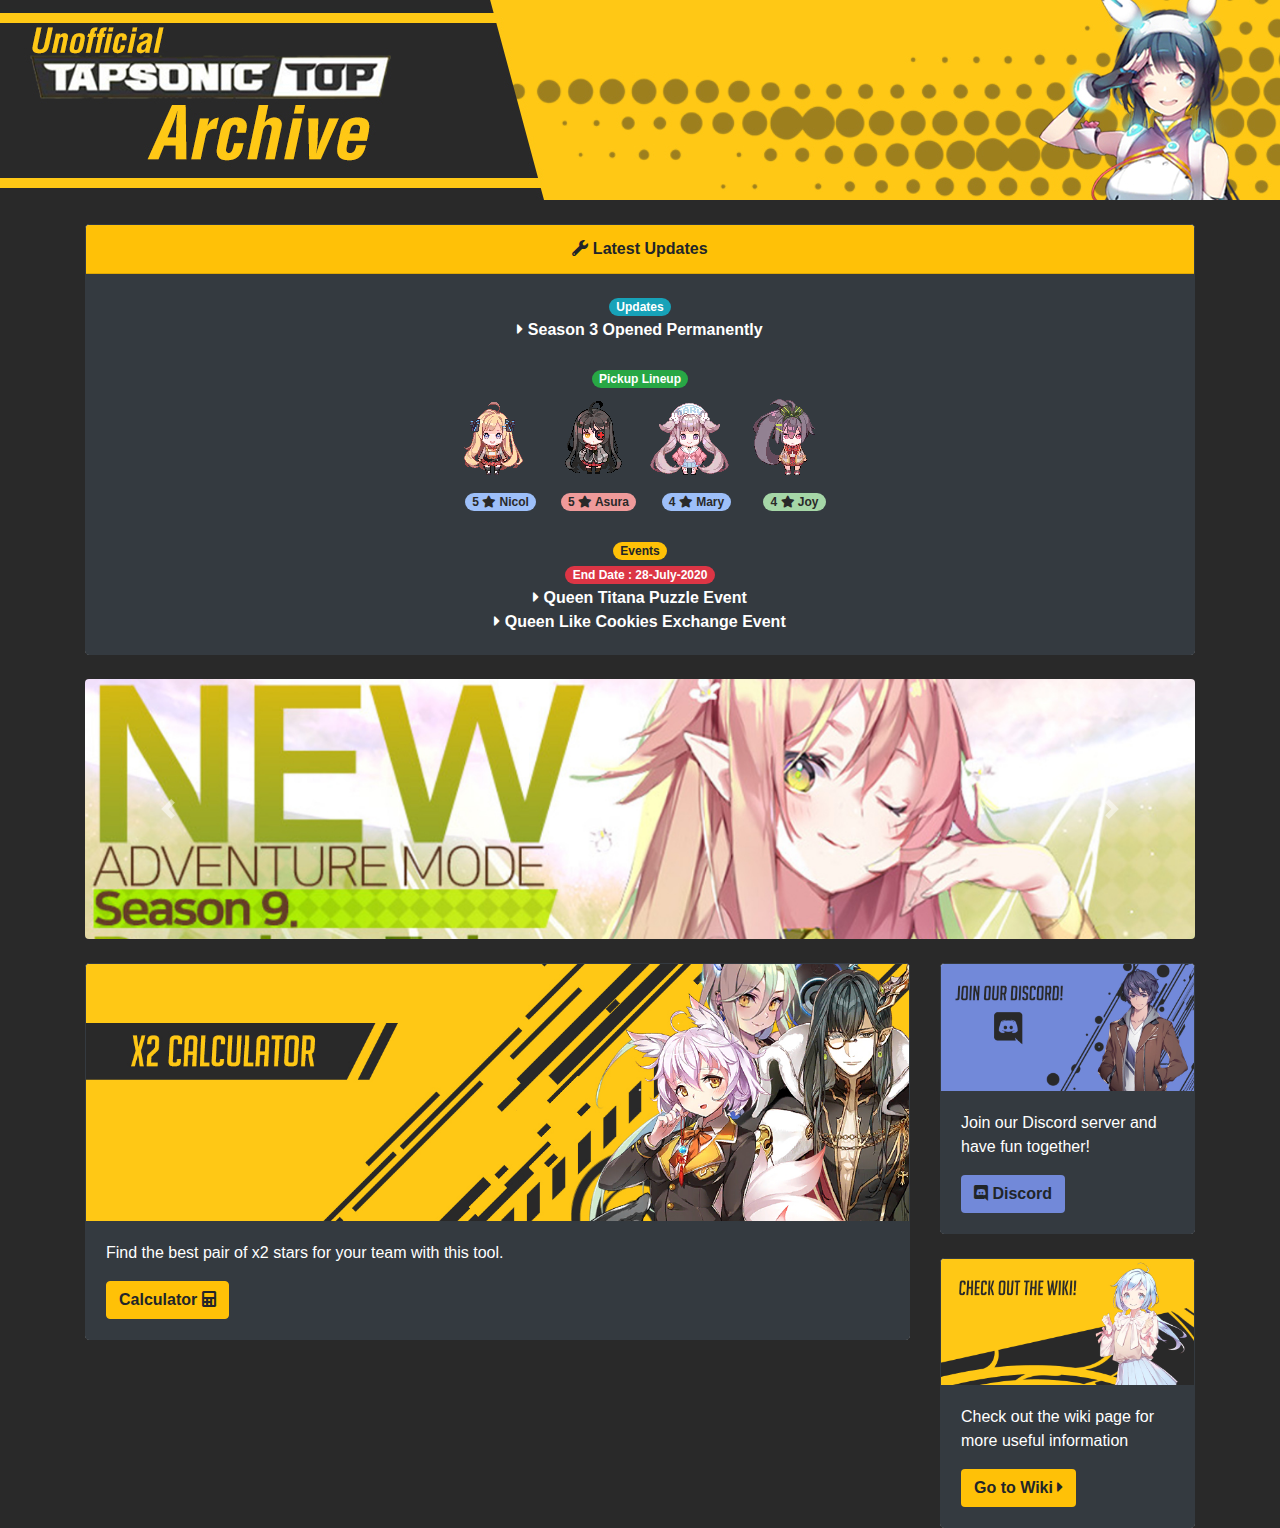
==== index.html @ 45c09dca "minor update and improvements" ====
<!DOCTYPE html>
<html lang="en">
<head>
    <link href="css/bootstrap.min.css" rel="stylesheet">
	<link href="css/all.css" rel="stylesheet">
    <link href="css/style.css" rel="stylesheet">
    <title>TapTop Archive</title>
</head>
<body>
    
    <img src="asset/mainbgv2.jpg" alt="mainimg" width="100%" height="100%"><br><br>


    <div class = "container">
        <div class="row">
            <div class= "col-md-12">

                <!-- maintenance card, use this if the game is under maintenance -->

                <!-- <div class="card border-dark">
                    <div class="card-header bg-danger text-center font-weight-bold text-white">
                        <img src="asset/pixel/lena_sleep.png" width="48" height="48">Game under maintenance, please wait until finished to access the game.
                    </div>
                </div><br><br> -->

                <!-- end of maintenance card -->

                <!-- Updates card -->

                <div class="card border-dark">
                    <div class="card-header bg-warning text-center font-weight-bold">
                        <i class="fas fa-wrench"></i> Latest Updates
                    </div>
                    <div class="card-body bg-dark text-white text-center">
                        <span class="badge badge-info badge-pill">Updates</span><br>
                        <i class="fas fa-caret-right"></i><span class="font-weight-bold"> Season 3 Opened Permanently</span><br><br>

                        <span class="badge badge-success badge-pill">Pickup Lineup</span><br>
                        <!-- <i class="fas fa-caret-right"></i> New Pickup Cast : Nicol, Asura, Mary, Joy</li> <br> -->
                        
                            <table id ="centering">
                                <tr>
                                    <td> <img src="asset/pixel/nicol.png" alt="..."> </td>
                                    <td> <img src="asset/pixel/asura.png" alt="..."></td>
                                    <td> <img src="asset/pixel/mary.png" alt="..."></td>
                                    <td> <img src="asset/pixel/joy.png" alt="..."></td>
                                </tr>
                                <tr>
                                    <td style="padding-left: 1em;">
                                        <span class="badge badge-pill" style="background-color:#9DBFF9;color: #292929;">5 <i class="fas fa-star"></i> Nicol</span>
                                    </td>
                                    <td style="padding-left: 1em;">
                                        <span class="badge badge-pill" style="background-color:#EF9A9A;color: #292929;">5 <i class="fas fa-star"></i> Asura</span>
                                    </td>
                                    <td style="padding-left: 1em;">
                                        <span class="badge badge-pill" style="background-color:#9DBFF9;color: #292929;">4 <i class="fas fa-star"></i> Mary</span>
                                    </td>
                                    <td style="padding-left: 1em;">
                                        <span class="badge badge-pill" style="background-color:#A5D6A7;color: #292929;">4 <i class="fas fa-star"></i> Joy</span>
                                    </td>
                                </tr>
                            </table><br>
            
                        
                        <!-- vocal color code : #9DBFF9
                        Session color code : #A5D6A7
                        dancer color code: #EF9A9A -->

                       

                        <span class="badge badge-warning badge-pill">Events</span><br>
                        <span class="badge badge-danger badge-pill">End Date : 28-July-2020</span><br>
                        <i class="fas fa-caret-right"></i><span class="font-weight-bold"> Queen Titana Puzzle Event</span> </li> <br>
                        <i class="fas fa-caret-right"></i><span class="font-weight-bold"> Queen Like Cookies Exchange Event</span> </li> <br>
                         
                    </div>
                </div>
                
                <!-- end of updates card -->

                <br>

                <!-- banner section -->

                <div id="mainbanner" class="carousel slide" data-ride="carousel">
                    <div class="carousel-inner">
                      <div class="carousel-item active">
                        <img src="asset/banner/1.jpg" class="d-block w-100 rounded" alt="banner1">
                      </div>
                      <div class="carousel-item">
                        <img src="asset/banner/2.jpg" class="d-block w-100 rounded" alt="banner2">
                      </div>
                      <div class="carousel-item">
                        <img src="asset/banner/3.jpg" class="d-block w-100 rounded" alt="banner3">
                      </div>
                    </div>
                    <a class="carousel-control-prev" href="#mainbanner" role="button" data-slide="prev">
                      <span class="carousel-control-prev-icon" aria-hidden="true"></span>
                      <span class="sr-only">Previous</span>
                    </a>
                    <a class="carousel-control-next" href="#mainbanner" role="button" data-slide="next">
                      <span class="carousel-control-next-icon" aria-hidden="true"></span>
                      <span class="sr-only">Next</span>
                    </a>
                </div>

               <!-- end of banner section -->

            </div>
        </div>

        <br>

        <div class="row">

            <div class="col-md-9">
                <div class="card border-dark">
                    <img src="asset/x2_thumb.jpg" class="card-img-top" alt="x2image">
                    <div class="card-body bg-dark text-white">
                      <p class="card-text">Find the best pair of x2 stars for your team with this tool. </p>
                      <a href="calculator.html" type="button" class="btn btn-warning"><strong>Calculator <i class="fas fa-calculator"></i></a></strong>
                    </div>
                </div>
            </div>

            <div class="col-md-3">

                <div class="card border-dark">
                    <img src="asset/discordbg.jpg" class="card-img-top" alt="discordbg">
                    <div class="card-body bg-dark text-white">
                      <p class="card-text">Join our Discord server and have fun together! </p>
                      <a href="https://discord.gg/YfRNCKs" type="button" class="btn" style="background-color:#7289d9" target="_blank"><i class="fab fa-discord"></i> <strong> Discord</strong></a>
                    </div>
                </div>
                
                <br>

                <div class="card border-dark">
                    <img src="asset/wikibg.jpg" class="card-img-top" alt="discordbg">
                    <div class="card-body bg-dark text-white">
                      <p class="card-text">Check out the wiki page for more useful information </p>
                      <a href="https://tapsonic-top.fandom.com/wiki/TAPSONIC_TOP_Wiki" type="button" class="btn bg-warning" target="_blank"> <strong>Go to Wiki </strong> <i class="fas fa-caret-right"></i></a>
                    </div>
                </div>

            </div>

            

        </div>
    </div>
    
    
    
    
    
    <script src="https://ajax.googleapis.com/ajax/libs/jquery/3.5.1/jquery.min.js"></script>
    <script src="js/bootstrap.bundle.min.js"></script>
	<script src="js/bootstrap.min.js"></script>
</body>
</html>
---- css/style.css ----
body{
    background-color: #292929;
}

#starselect{
    text-align: center;
    color:white;
    margin: auto;
}

#optionsel{
    text-align: center;
    margin-right: 1em;
    color: white;
}

#sktable{
    text-align: center;
    color: white;
}

#tablepair{
    text-align: center;
}

#centering{
    text-align: center;
    margin: auto;
}
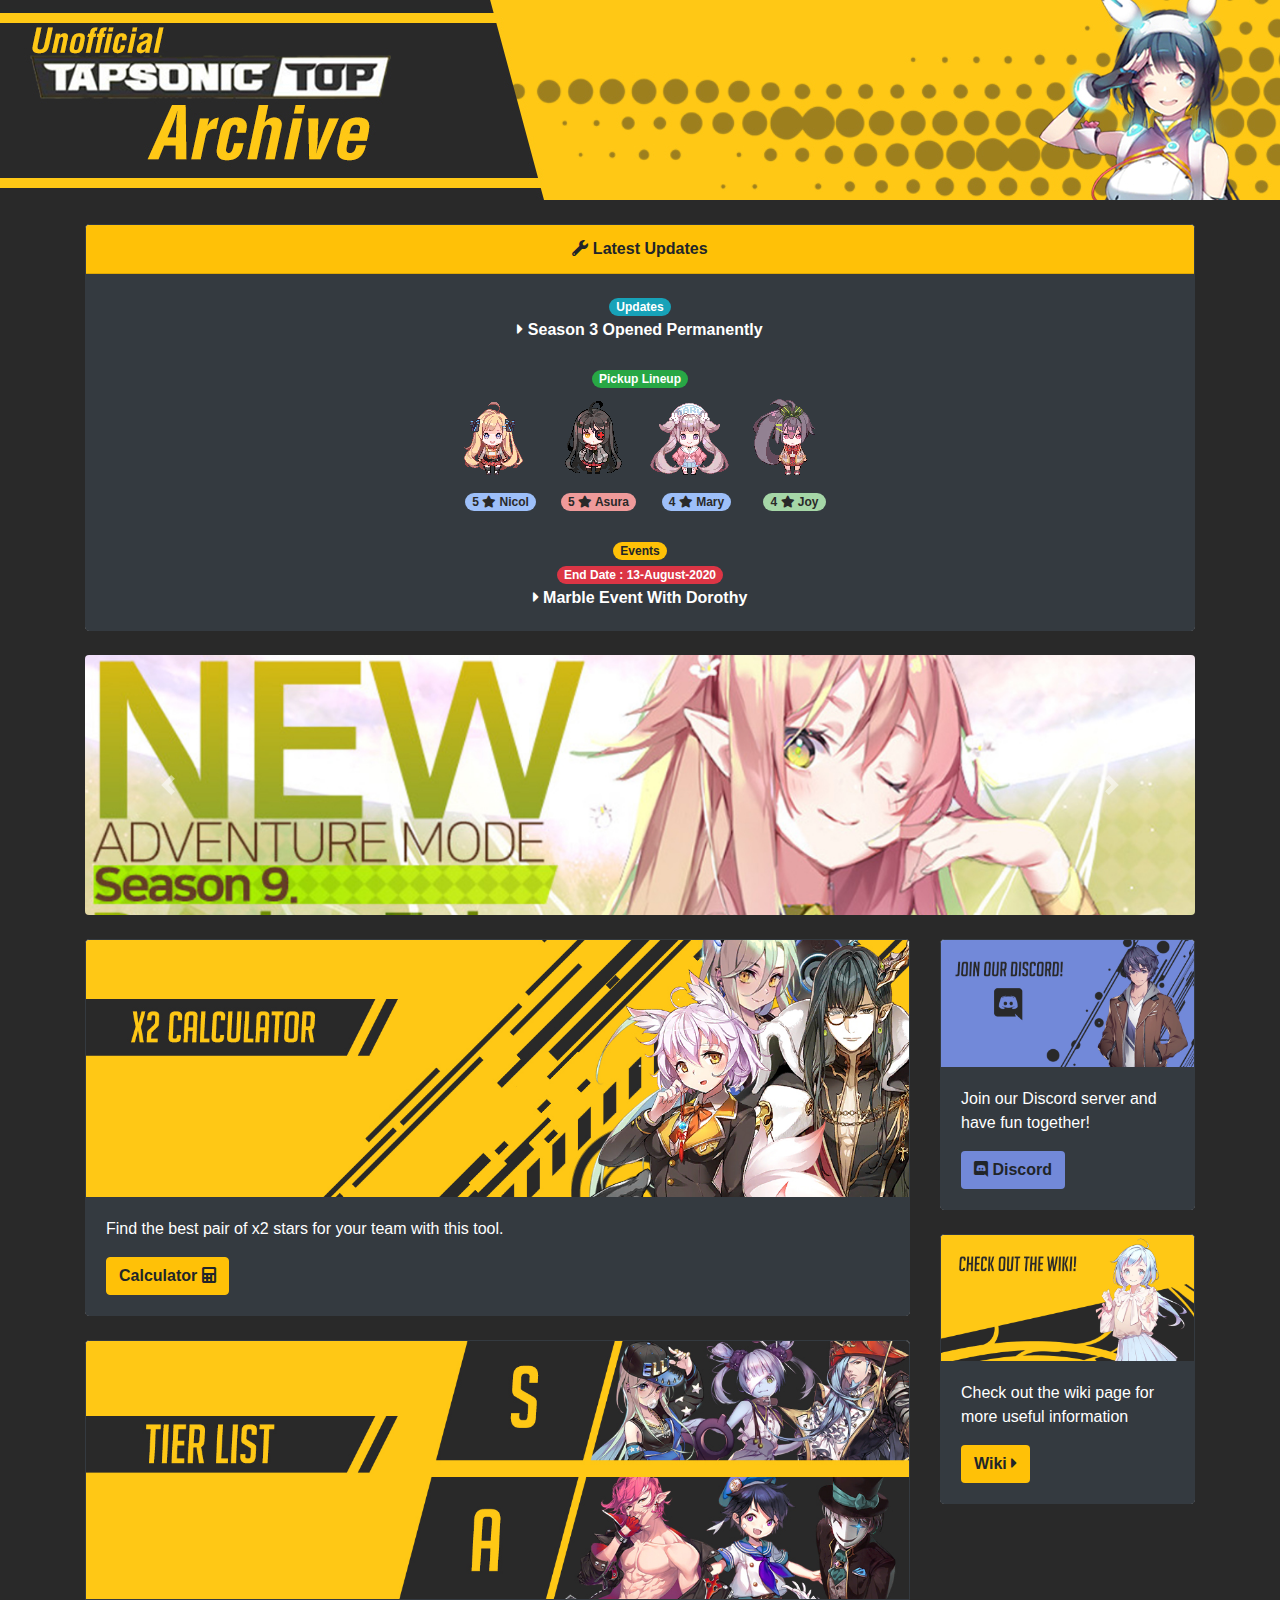
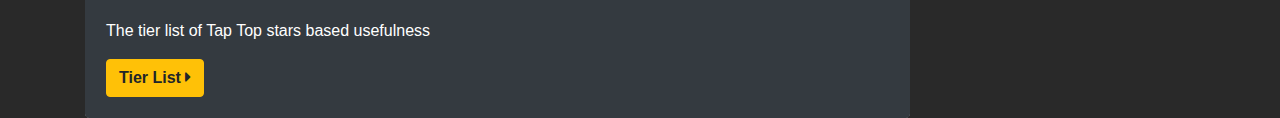
==== commit b9260daf: "add tier list page" ====
--- a/index.html
+++ b/index.html
@@ -69,9 +69,8 @@
                        
 
                         <span class="badge badge-warning badge-pill">Events</span><br>
-                        <span class="badge badge-danger badge-pill">End Date : 28-July-2020</span><br>
-                        <i class="fas fa-caret-right"></i><span class="font-weight-bold"> Queen Titana Puzzle Event</span> </li> <br>
-                        <i class="fas fa-caret-right"></i><span class="font-weight-bold"> Queen Like Cookies Exchange Event</span> </li> <br>
+                        <span class="badge badge-danger badge-pill">End Date : 13-August-2020</span><br>
+                        <i class="fas fa-caret-right"></i><span class="font-weight-bold"> Marble Event With Dorothy</span> </li> <br>
                          
                     </div>
                 </div>
@@ -121,6 +120,17 @@
                       <a href="calculator.html" type="button" class="btn btn-warning"><strong>Calculator <i class="fas fa-calculator"></i></a></strong>
                     </div>
                 </div>
+
+                <br>
+
+                <div class="card border-dark">
+                    <img src="asset/tier_thumb.jpg" class="card-img-top" alt="x2image">
+                    <div class="card-body bg-dark text-white">
+                      <p class="card-text">The tier list of Tap Top stars based usefulness </p>
+                      <a href="tier.html" type="button" class="btn btn-warning"><strong>Tier List <i class="fas fa-caret-right"></i></a></strong>
+                    </div>
+                </div>
+
             </div>
 
             <div class="col-md-3">
@@ -139,7 +149,7 @@
                     <img src="asset/wikibg.jpg" class="card-img-top" alt="discordbg">
                     <div class="card-body bg-dark text-white">
                       <p class="card-text">Check out the wiki page for more useful information </p>
-                      <a href="https://tapsonic-top.fandom.com/wiki/TAPSONIC_TOP_Wiki" type="button" class="btn bg-warning" target="_blank"> <strong>Go to Wiki </strong> <i class="fas fa-caret-right"></i></a>
+                      <a href="https://tapsonic-top.fandom.com/wiki/TAPSONIC_TOP_Wiki" type="button" class="btn bg-warning" target="_blank"> <strong>Wiki</strong> <i class="fas fa-caret-right"></i></a>
                     </div>
                 </div>
 
--- a/css/style.css
+++ b/css/style.css
@@ -27,3 +27,9 @@
     text-align: center;
     margin: auto;
 }
+
+#tierlist{
+    text-align: center;
+    color:white;
+    margin: auto;
+}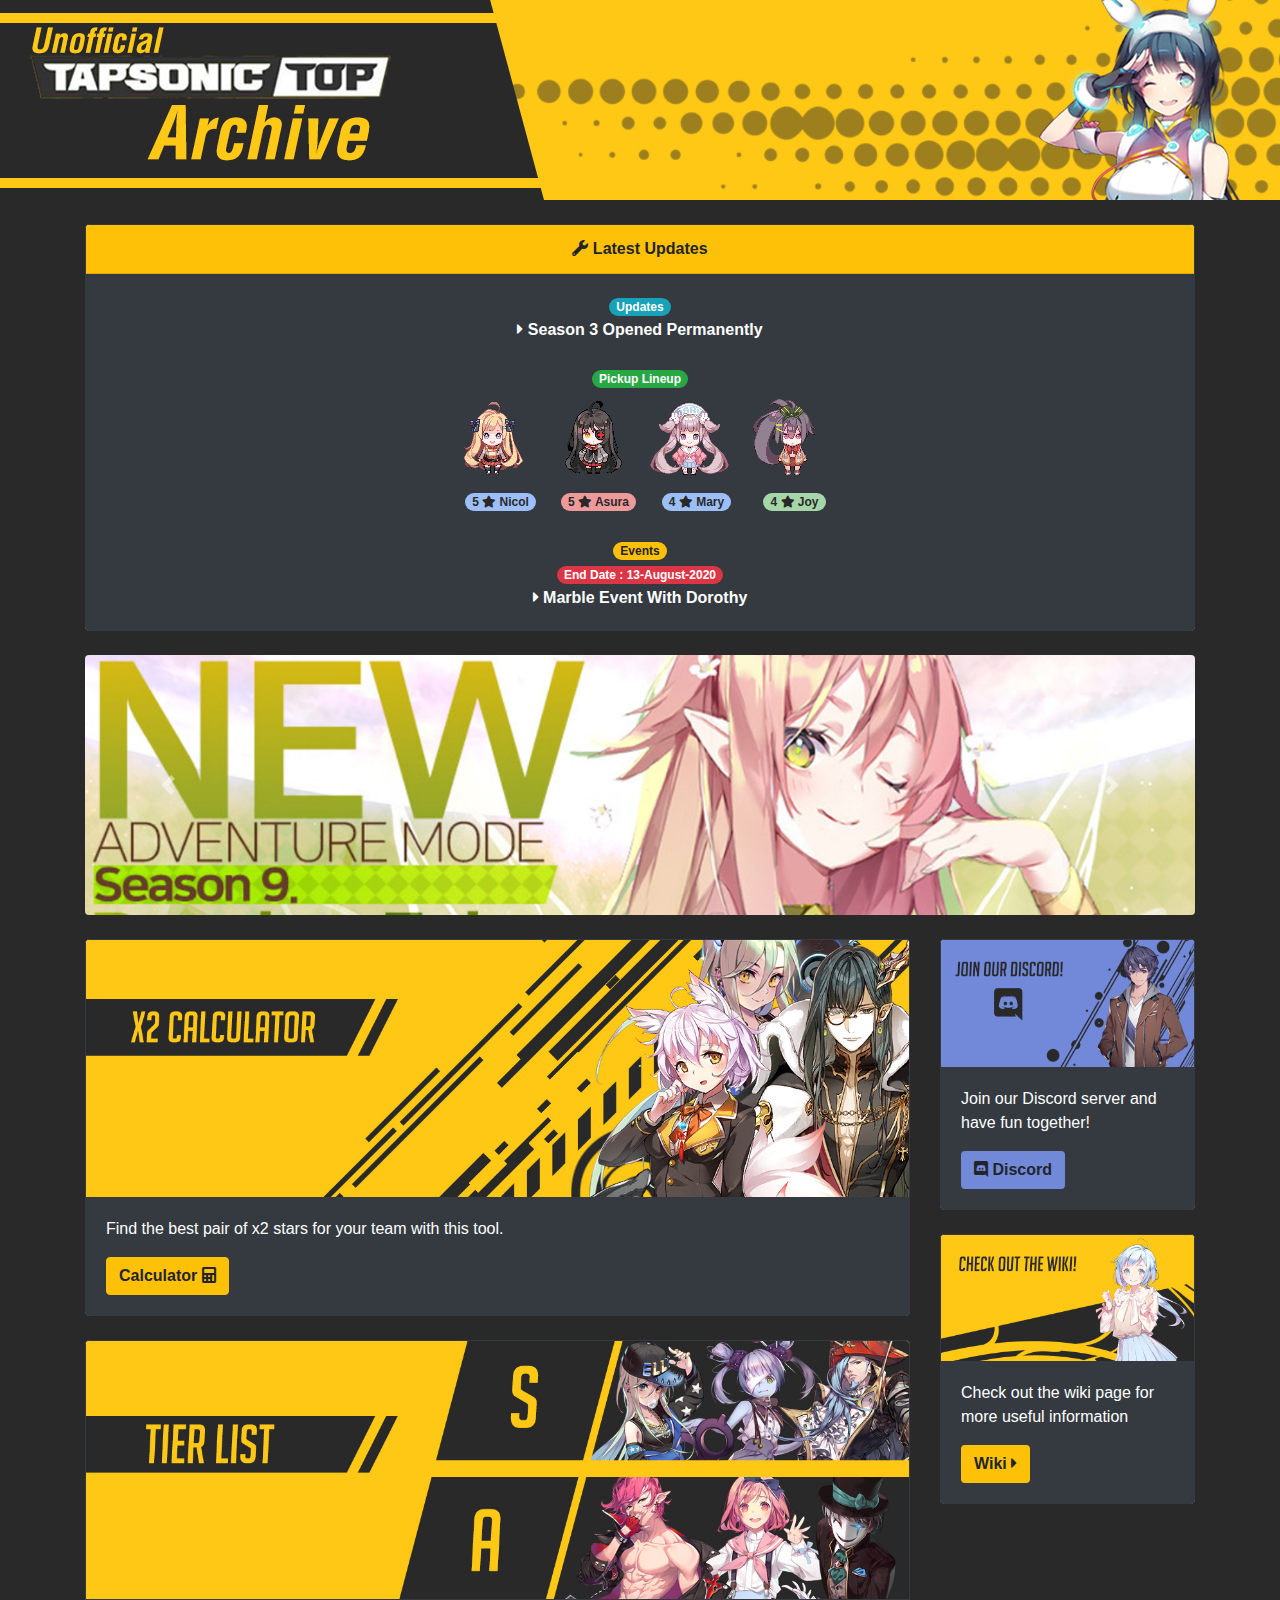
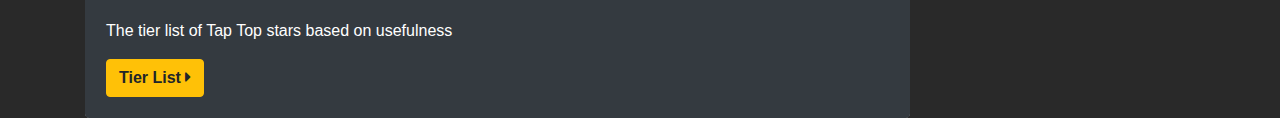
==== commit f839aaa4: "rebalance tier list, change style" ====
--- a/index.html
+++ b/index.html
@@ -126,7 +126,7 @@
                 <div class="card border-dark">
                     <img src="asset/tier_thumb.jpg" class="card-img-top" alt="x2image">
                     <div class="card-body bg-dark text-white">
-                      <p class="card-text">The tier list of Tap Top stars based usefulness </p>
+                      <p class="card-text">The tier list of Tap Top stars based on usefulness </p>
                       <a href="tier.html" type="button" class="btn btn-warning"><strong>Tier List <i class="fas fa-caret-right"></i></a></strong>
                     </div>
                 </div>
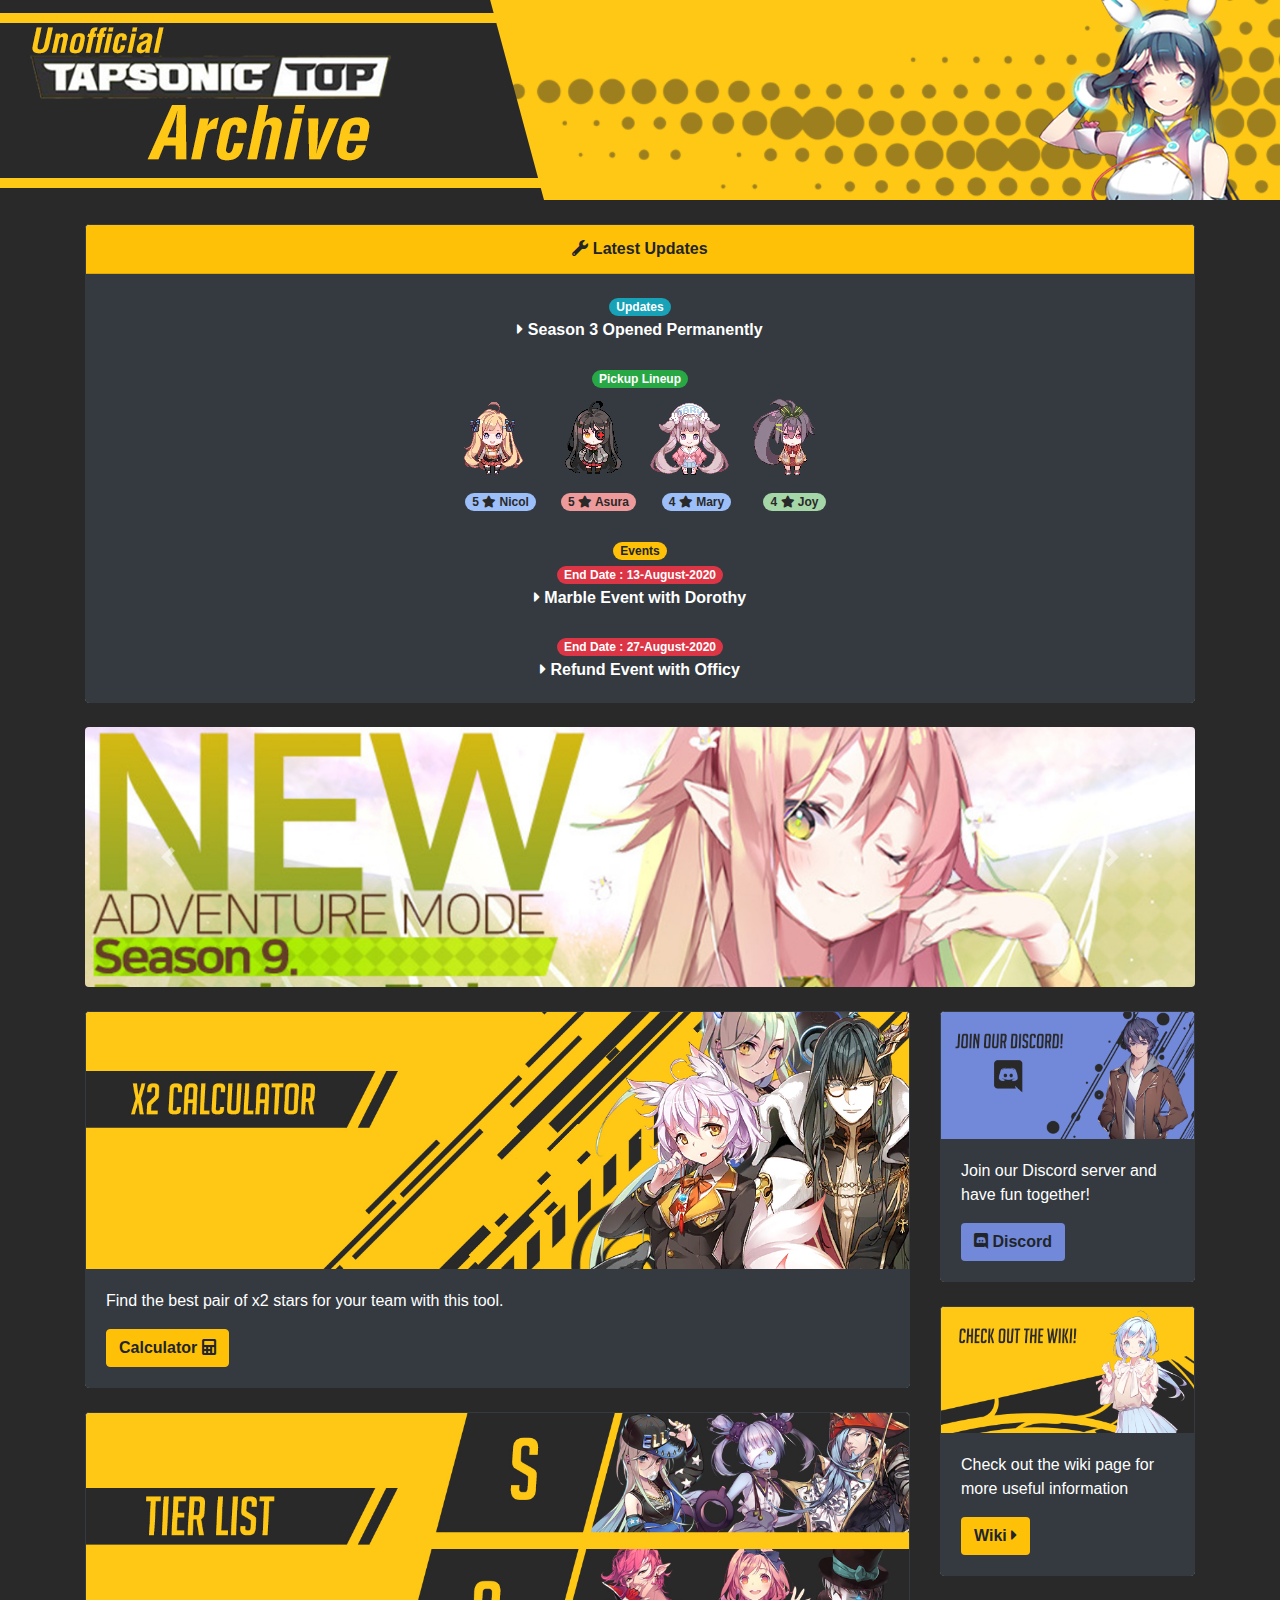
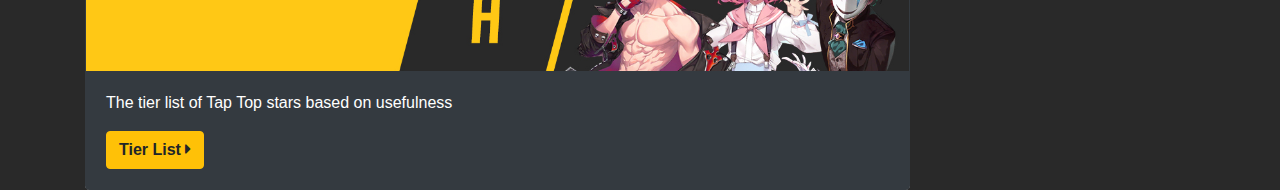
==== commit 0c93f5d4: "update events" ====
--- a/index.html
+++ b/index.html
@@ -70,8 +70,9 @@
 
                         <span class="badge badge-warning badge-pill">Events</span><br>
                         <span class="badge badge-danger badge-pill">End Date : 13-August-2020</span><br>
-                        <i class="fas fa-caret-right"></i><span class="font-weight-bold"> Marble Event With Dorothy</span> </li> <br>
-                         
+                        <i class="fas fa-caret-right"></i><span class="font-weight-bold"> Marble Event with Dorothy</span> </li> <br><br>
+                        <span class="badge badge-danger badge-pill">End Date : 27-August-2020</span><br>
+                        <i class="fas fa-caret-right"></i><span class="font-weight-bold"> Refund Event with Officy</span> </li> <br>
                     </div>
                 </div>
                 
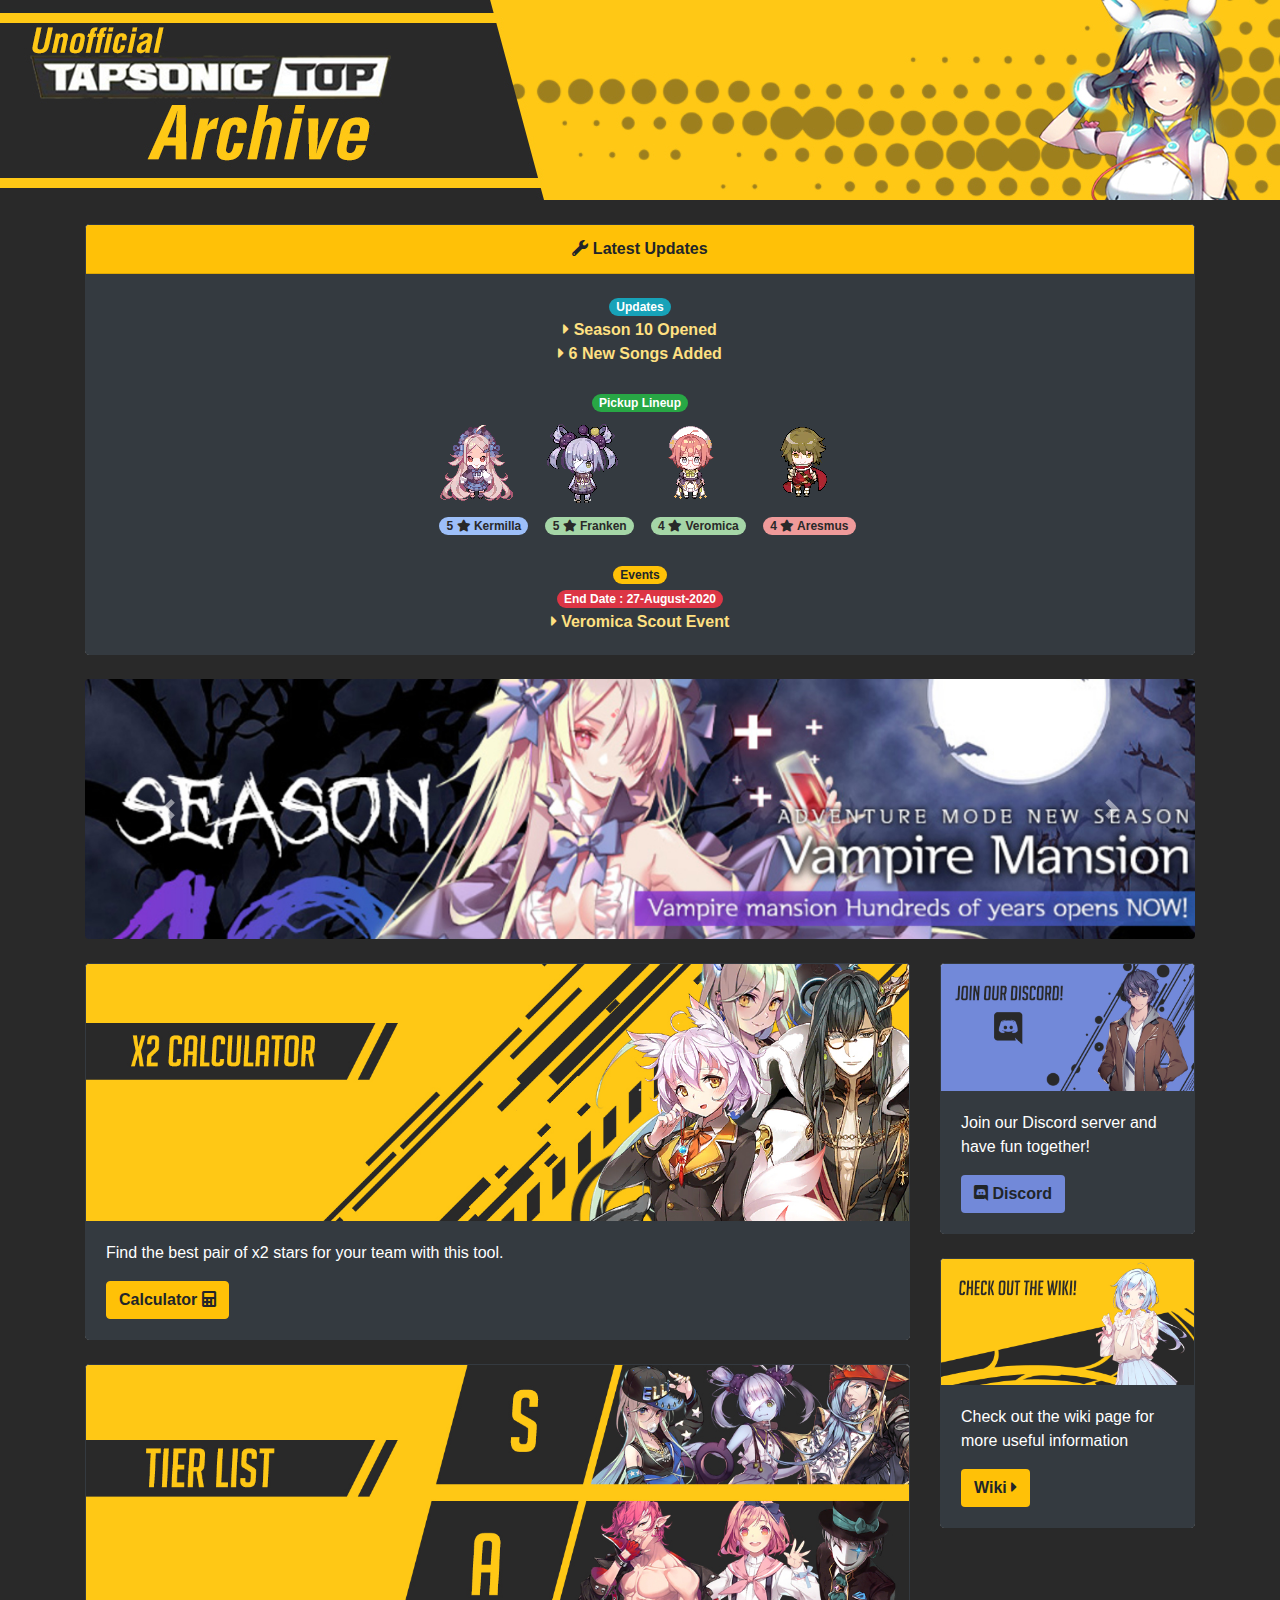
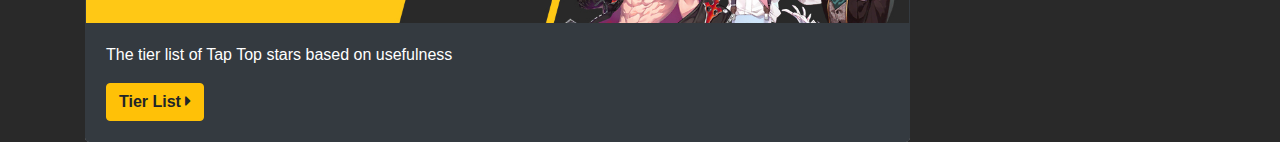
==== commit 21124651: "major update on calculator" ====
--- a/index.html
+++ b/index.html
@@ -4,6 +4,7 @@
     <link href="css/bootstrap.min.css" rel="stylesheet">
 	<link href="css/all.css" rel="stylesheet">
     <link href="css/style.css" rel="stylesheet">
+    <link rel="stylesheet" href="https://cdnjs.cloudflare.com/ajax/libs/animate.css/4.0.0/animate.min.css">
     <title>TapTop Archive</title>
 </head>
 <body>
@@ -33,30 +34,31 @@
                     </div>
                     <div class="card-body bg-dark text-white text-center">
                         <span class="badge badge-info badge-pill">Updates</span><br>
-                        <i class="fas fa-caret-right"></i><span class="font-weight-bold"> Season 3 Opened Permanently</span><br><br>
+                        <i class="fas fa-caret-right" style="color: #FFE082;"></i><span class="font-weight-bold"><a href="#" data-toggle="modal" data-target="#updateModal" style="color: #FFE082;"> Season 10 Opened</span></a><br>
+                        <i class="fas fa-caret-right" style="color: #FFE082;"></i><span class="font-weight-bold"><a href="#" data-toggle="modal" data-target="#updateModal2" style="color: #FFE082;"> 6 New Songs Added</span></a><br><br>
 
                         <span class="badge badge-success badge-pill">Pickup Lineup</span><br>
                         <!-- <i class="fas fa-caret-right"></i> New Pickup Cast : Nicol, Asura, Mary, Joy</li> <br> -->
                         
                             <table id ="centering">
                                 <tr>
-                                    <td> <img src="asset/pixel/nicol.png" alt="..."> </td>
-                                    <td> <img src="asset/pixel/asura.png" alt="..."></td>
-                                    <td> <img src="asset/pixel/mary.png" alt="..."></td>
-                                    <td> <img src="asset/pixel/joy.png" alt="..."></td>
+                                    <td> <img src="asset/pixel/kermilla.png" alt="..."> </td>
+                                    <td> <img src="asset/pixel/franken.png" alt="..."></td>
+                                    <td> <img src="asset/pixel/veromica.png" alt="..."></td>
+                                    <td> <img src="asset/pixel/aresmus.png" alt="..."></td>
                                 </tr>
                                 <tr>
                                     <td style="padding-left: 1em;">
-                                        <span class="badge badge-pill" style="background-color:#9DBFF9;color: #292929;">5 <i class="fas fa-star"></i> Nicol</span>
-                                    </td>
-                                    <td style="padding-left: 1em;">
-                                        <span class="badge badge-pill" style="background-color:#EF9A9A;color: #292929;">5 <i class="fas fa-star"></i> Asura</span>
-                                    </td>
-                                    <td style="padding-left: 1em;">
-                                        <span class="badge badge-pill" style="background-color:#9DBFF9;color: #292929;">4 <i class="fas fa-star"></i> Mary</span>
-                                    </td>
-                                    <td style="padding-left: 1em;">
-                                        <span class="badge badge-pill" style="background-color:#A5D6A7;color: #292929;">4 <i class="fas fa-star"></i> Joy</span>
+                                        <span class="badge badge-pill" style="background-color:#9DBFF9;color: #292929;">5 <i class="fas fa-star"></i> Kermilla</span>
+                                    </td>
+                                    <td style="padding-left: 1em;">
+                                        <span class="badge badge-pill" style="background-color:#A5D6A7;color: #292929;">5 <i class="fas fa-star"></i> Franken</span>
+                                    </td>
+                                    <td style="padding-left: 1em;">
+                                        <span class="badge badge-pill" style="background-color:#A5D6A7;color: #292929;">4 <i class="fas fa-star"></i> Veromica</span>
+                                    </td>
+                                    <td style="padding-left: 1em;">
+                                        <span class="badge badge-pill" style="background-color:#EF9A9A;color: #292929;">4 <i class="fas fa-star"></i> Aresmus</span>
                                     </td>
                                 </tr>
                             </table><br>
@@ -69,10 +71,8 @@
                        
 
                         <span class="badge badge-warning badge-pill">Events</span><br>
-                        <span class="badge badge-danger badge-pill">End Date : 13-August-2020</span><br>
-                        <i class="fas fa-caret-right"></i><span class="font-weight-bold"> Marble Event with Dorothy</span> </li> <br><br>
                         <span class="badge badge-danger badge-pill">End Date : 27-August-2020</span><br>
-                        <i class="fas fa-caret-right"></i><span class="font-weight-bold"> Refund Event with Officy</span> </li> <br>
+                        <i class="fas fa-caret-right" style="color: #FFE082;"></i><span class="font-weight-bold"><a href="#" data-toggle="modal" data-target="#eventModal" style="color: #FFE082;"> Veromica Scout Event </span></a>  <br>
                     </div>
                 </div>
                 
@@ -92,6 +92,9 @@
                       </div>
                       <div class="carousel-item">
                         <img src="asset/banner/3.jpg" class="d-block w-100 rounded" alt="banner3">
+                      </div>
+                      <div class="carousel-item">
+                        <img src="asset/banner/4.jpg" class="d-block w-100 rounded" alt="banner3">
                       </div>
                     </div>
                     <a class="carousel-control-prev" href="#mainbanner" role="button" data-slide="prev">
@@ -156,7 +159,130 @@
 
             </div>
 
-            
+  
+        <!-- Event Modal -->
+        <div class="modal fade" id="eventModal" tabindex="-1" aria-labelledby="exampleModalLabel" aria-hidden="true">
+            <div class="modal-dialog">
+                <div class="modal-content text-white" style="background-color:#292929;">
+                    <div class="modal-body">
+
+                        <div id ="centering">
+                            <h5><strong>Refund Event with Officy</strong></h5>
+                            <span class="badge badge-danger badge-pill">End Date : 27-August-2020</span><br><br>
+                        </div>
+                        
+                        <img class="rounded" src="asset/modalimg/1.png" width="100%"> <br><br>
+                        <img class="rounded" src="asset/modalimg/3.png" width="100%"><br><br>
+                        <img class="rounded" src="asset/modalimg/2.png" width="100%">
+                    </div>
+                </div>
+            </div>
+        </div>
+         <!-- End of Event Modal -->
+
+        <!-- update Modal -->
+        <div class="modal fade" id="updateModal" tabindex="-1" aria-labelledby="exampleModalLabel" aria-hidden="true">
+            <div class="modal-dialog">
+                <div class="modal-content text-white" style="background-color:#292929;">
+                    <div class="modal-body">
+
+                        <div id ="centering">
+                            <h5><strong>Vampire's Mansion Opened</strong></h5><br>
+                        
+
+                            <img class="rounded" src="asset/modalimg/4.png" width="100%"><br><br>
+                                
+                            <div class="card border-dark">
+                                <h5 class="card-header bg-warning font-weight-bold text-dark"><i class="fas fa-star"></i> Exclusive Reward</h5>
+                                <div class="card-body bg-dark text-white">
+                                    <table id="centering">
+                                        <tr>
+                                            <td><img src="asset/modalimg/eternal.png" width="50%"></td>
+                                            <td><img src="asset/modalimg/astral.png" width="50%"></td>
+                                        </tr>
+                                        <tr>
+                                            <td><span class="badge badge-pill" style="background-color:#9DBFF9;color: #292929;">Eternal Memory</span></td>
+                                            <td><span class="badge badge-pill" style="background-color:#EF9A9A;color: #292929;">Astral Supplication</span></td>
+                                        </tr>
+                                    </table>
+                                </div>
+                            </div>
+                        </div>     
+                            
+                        
+                         
+                    </div>
+                </div>
+            </div>
+        </div>
+         <!-- End of update Modal -->
+
+        <!-- update Modal 2 -->
+        <div class="modal fade animate__animated animate__fadeInRight" id="updateModal2" tabindex="-1" aria-labelledby="exampleModalLabel" aria-hidden="true">
+            <div class="modal-dialog">
+                <div class="modal-content text-white" style="background-color:#292929;">
+                    <div class="modal-body">
+
+                        <div id ="centering">
+                            <h5><strong>New Songs</strong></h5><br>
+    
+                            <div class="card border-dark">
+                                <h5 class="card-header bg-warning font-weight-bold text-dark"><i class="fas fa-angle-double-right"></i> Standard Sonic Songs</h5>
+                                <div class="card-body bg-dark text-white">
+                                    <table id="centering">
+                                        <tr>
+                                            <td><img src="asset/modalimg/getoutrmx.png" width="50%"></td>
+                                            <td><img src="asset/modalimg/starfish.png" width="50%"></td>
+                                        </tr>
+                                        <tr>
+                                            <td><span class="badge badge-pill" style="background-color:#EF9A9A;color: #292929;">Get Out Remix</span></td>
+                                            <td><span class="badge badge-pill" style="background-color:#A5D6A7;color: #292929;">Starfish</span></td>
+                                        </tr>
+                                    </table>
+                                </div>
+                            </div>
+                            <br>
+                            <div class="card border-dark">
+                                <h5 class="card-header bg-warning font-weight-bold text-dark"><i class="fas fa-dollar-sign"></i> Paid Sonic Songs</h5>
+                                <div class="card-body bg-dark text-white">
+                                    <table id="centering">
+                                        <tr>
+                                            <td><img src="asset/modalimg/verum.png" width="50%"></td>
+                                            <td><img src="asset/modalimg/littledream.png" width="50%"></td>
+                                        </tr>
+                                        <tr>
+                                            <td><span class="badge badge-pill" style="background-color:#A5D6A7;color: #292929;">Verum - oremus</span></td>
+                                            <td><span class="badge badge-pill" style="background-color:#9DBFF9;color: #292929;">A Little Dream</span></td>
+                                        </tr>
+                                    </table>
+                                </div>
+                            </div>
+                            <br>
+                            <div class="card border-dark">
+                                <h5 class="card-header bg-warning font-weight-bold text-dark"><i class="fas fa-star"></i> Adventure Exclusive Reward</h5>
+                                <div class="card-body bg-dark text-white">
+                                    <table id="centering">
+                                        <tr>
+                                            <td><img src="asset/modalimg/astral.png" width="50%"></td>
+                                            <td><img src="asset/modalimg/eternal.png" width="50%"></td>
+                                        </tr>
+                                        <tr>
+                                            <td><span class="badge badge-pill" style="background-color:#EF9A9A;color: #292929;">Astral Supplication</span></td>
+                                            <td><span class="badge badge-pill" style="background-color:#9DBFF9;color: #292929;">Eternal Memory</span></td>
+                                        </tr>
+                                    </table>
+                                </div>
+                            </div>
+
+                        </div>     
+                            
+                        
+                         
+                    </div>
+                </div>
+            </div>
+        </div>
+         <!-- End of update Modal 2 -->
 
         </div>
     </div>
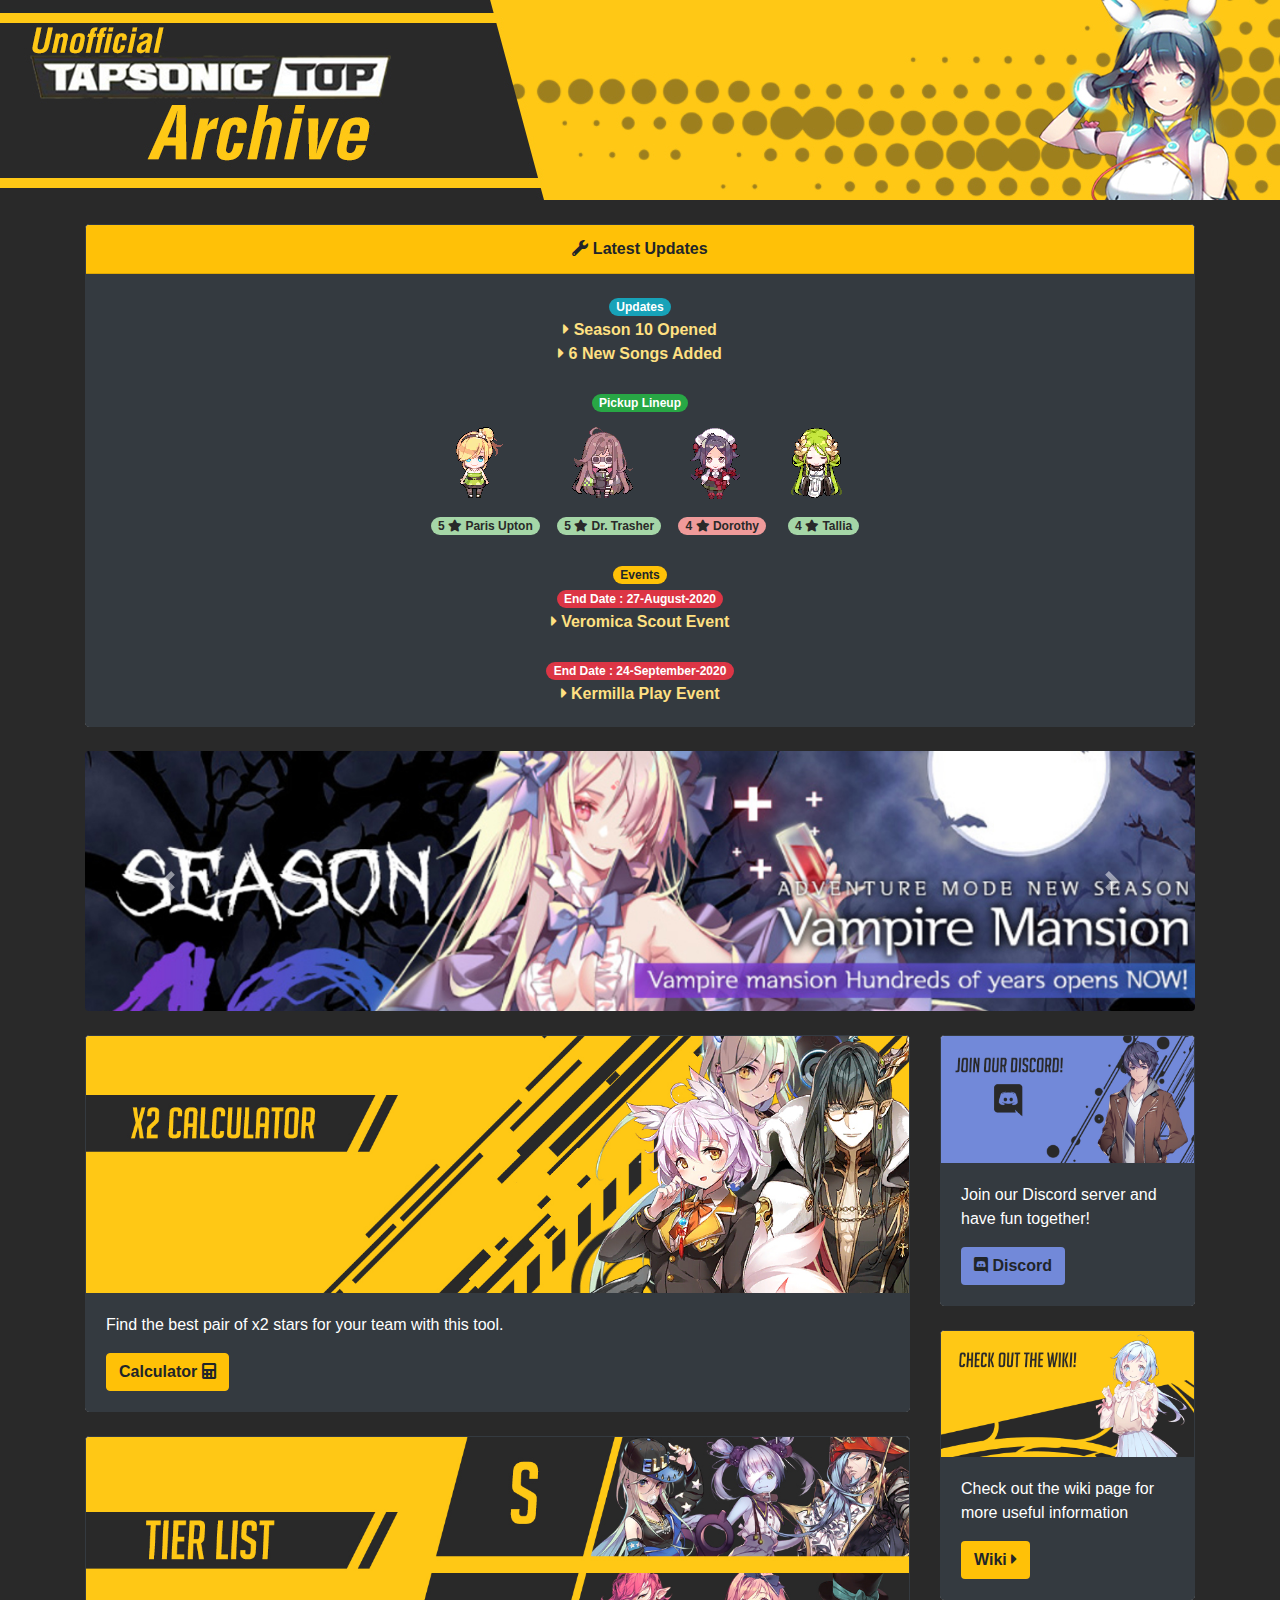
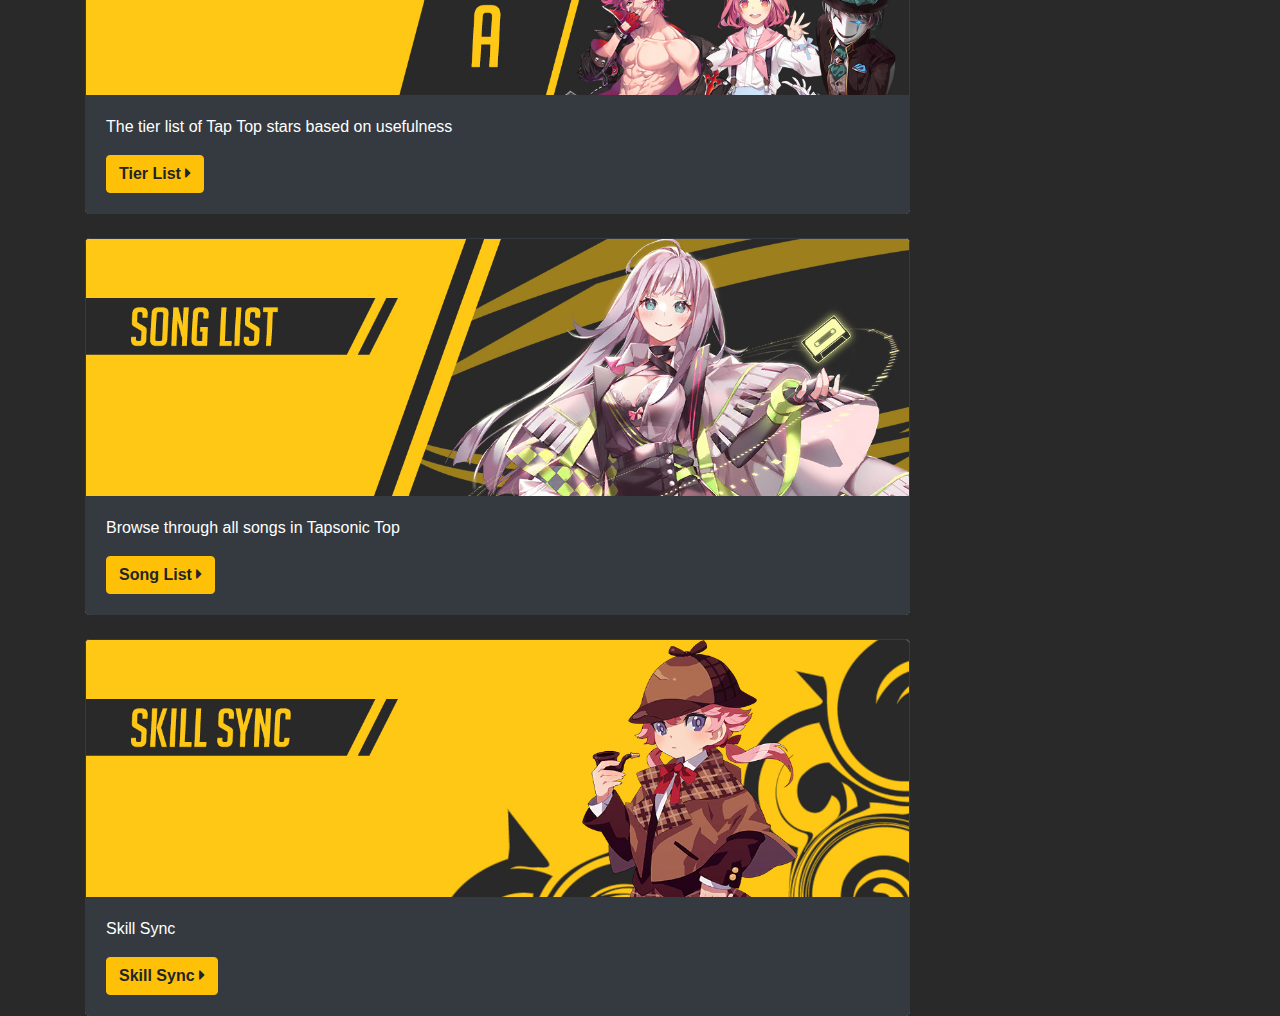
==== commit ad13177e: "add songlist page, add favicon, add navbar" ====
--- a/index.html
+++ b/index.html
@@ -6,6 +6,9 @@
     <link href="css/style.css" rel="stylesheet">
     <link rel="stylesheet" href="https://cdnjs.cloudflare.com/ajax/libs/animate.css/4.0.0/animate.min.css">
     <title>TapTop Archive</title>
+    <link rel="icon" 
+      type="image/png" 
+      href="asset/fav2.png">
 </head>
 <body>
     
@@ -42,23 +45,23 @@
                         
                             <table id ="centering">
                                 <tr>
-                                    <td> <img src="asset/pixel/kermilla.png" alt="..."> </td>
-                                    <td> <img src="asset/pixel/franken.png" alt="..."></td>
-                                    <td> <img src="asset/pixel/veromica.png" alt="..."></td>
-                                    <td> <img src="asset/pixel/aresmus.png" alt="..."></td>
+                                    <td> <img src="asset/pixel/paris.png" alt="..."> </td>
+                                    <td> <img src="asset/pixel/trasher.png" alt="..."></td>
+                                    <td> <img src="asset/pixel/dorothy.png" alt="..."></td>
+                                    <td> <img src="asset/pixel/tallia.png" alt="..."></td>
                                 </tr>
                                 <tr>
                                     <td style="padding-left: 1em;">
-                                        <span class="badge badge-pill" style="background-color:#9DBFF9;color: #292929;">5 <i class="fas fa-star"></i> Kermilla</span>
+                                        <span class="badge badge-pill" style="background-color:#A5D6A7;color: #292929;">5 <i class="fas fa-star"></i> Paris Upton</span>
                                     </td>
                                     <td style="padding-left: 1em;">
-                                        <span class="badge badge-pill" style="background-color:#A5D6A7;color: #292929;">5 <i class="fas fa-star"></i> Franken</span>
+                                        <span class="badge badge-pill" style="background-color:#A5D6A7;color: #292929;">5 <i class="fas fa-star"></i> Dr. Trasher</span>
                                     </td>
                                     <td style="padding-left: 1em;">
-                                        <span class="badge badge-pill" style="background-color:#A5D6A7;color: #292929;">4 <i class="fas fa-star"></i> Veromica</span>
+                                        <span class="badge badge-pill" style="background-color:#EF9A9A;color: #292929;">4 <i class="fas fa-star"></i> Dorothy</span>
                                     </td>
                                     <td style="padding-left: 1em;">
-                                        <span class="badge badge-pill" style="background-color:#EF9A9A;color: #292929;">4 <i class="fas fa-star"></i> Aresmus</span>
+                                        <span class="badge badge-pill" style="background-color:#A5D6A7;color: #292929;">4 <i class="fas fa-star"></i> Tallia</span>
                                     </td>
                                 </tr>
                             </table><br>
@@ -72,7 +75,9 @@
 
                         <span class="badge badge-warning badge-pill">Events</span><br>
                         <span class="badge badge-danger badge-pill">End Date : 27-August-2020</span><br>
-                        <i class="fas fa-caret-right" style="color: #FFE082;"></i><span class="font-weight-bold"><a href="#" data-toggle="modal" data-target="#eventModal" style="color: #FFE082;"> Veromica Scout Event </span></a>  <br>
+                        <i class="fas fa-caret-right" style="color: #FFE082;"></i><span class="font-weight-bold"><a href="#" data-toggle="modal" data-target="#eventModal" style="color: #FFE082;"> Veromica Scout Event </span></a>  <br><br>
+                        <span class="badge badge-danger badge-pill">End Date : 24-September-2020</span><br>
+                        <i class="fas fa-caret-right" style="color: #FFE082;"></i><span class="font-weight-bold"><a href="#" data-toggle="modal" data-target="#eventModal2" style="color: #FFE082;"> Kermilla Play Event </span></a>  <br>
                     </div>
                 </div>
                 
@@ -134,6 +139,26 @@
                       <a href="tier.html" type="button" class="btn btn-warning"><strong>Tier List <i class="fas fa-caret-right"></i></a></strong>
                     </div>
                 </div>
+                
+                <br>
+
+                <div class="card border-dark">
+                    <img src="asset/songlist_thumb_v2.jpg" class="card-img-top" alt="x2image">
+                    <div class="card-body bg-dark text-white">
+                      <p class="card-text">Browse through all songs in Tapsonic Top </p>
+                      <a href="songlist.html" type="button" class="btn btn-warning"><strong>Song List <i class="fas fa-caret-right"></i></a></strong>
+                    </div>
+                </div>
+                
+                <br>
+
+                <div class="card border-dark">
+                    <img src="asset/skillsyncthumb.jpg" class="card-img-top" alt="x2image">
+                    <div class="card-body bg-dark text-white">
+                      <p class="card-text">Skill Sync </p>
+                      <a href="#" type="button" class="btn btn-warning"><strong>Skill Sync <i class="fas fa-caret-right"></i></a></strong>
+                    </div>
+                </div>
 
             </div>
 
@@ -179,6 +204,24 @@
             </div>
         </div>
          <!-- End of Event Modal -->
+
+        <!-- Event Modal2 -->
+        <div class="modal fade" id="eventModal2" tabindex="-1" aria-labelledby="exampleModalLabel" aria-hidden="true">
+            <div class="modal-dialog">
+                <div class="modal-content text-white" style="background-color:#292929;">
+                    <div class="modal-body">
+
+                        <div id ="centering">
+                            <h5><strong>Kermilla Play Event</strong></h5>
+                            <span class="badge badge-danger badge-pill">End Date : 24-September-2020</span><br><br>
+                        </div>
+                        
+                        <img class="rounded" src="asset/modalimg/5.png" width="100%"> <br>
+                    </div>
+                </div>
+            </div>
+        </div>
+         <!-- End of Event Modal2 -->
 
         <!-- update Modal -->
         <div class="modal fade" id="updateModal" tabindex="-1" aria-labelledby="exampleModalLabel" aria-hidden="true">
@@ -292,7 +335,7 @@
     
     
     <script src="https://ajax.googleapis.com/ajax/libs/jquery/3.5.1/jquery.min.js"></script>
-    <script src="js/bootstrap.bundle.min.js"></script>
+    <script src="https://cdn.jsdelivr.net/npm/popper.js@1.16.0/dist/umd/popper.min.js" integrity="sha384-Q6E9RHvbIyZFJoft+2mJbHaEWldlvI9IOYy5n3zV9zzTtmI3UksdQRVvoxMfooAo" crossorigin="anonymous"></script>
 	<script src="js/bootstrap.min.js"></script>
 </body>
 </html>--- a/css/style.css
+++ b/css/style.css
@@ -32,4 +32,187 @@
     text-align: center;
     color:white;
     margin: auto;
-}+}
+
+/* .sidebar{
+    position: sticky;
+    top: 15em;
+} */
+
+
+/* all atr button anim */
+.btnatr{
+    position: relative;
+    border: 2px solid #FFC107;
+    color: #FFC107;
+    border-radius: 20px;
+    overflow: hidden;
+    transition: 0.5s all ease;
+}
+
+.btnatr::before{
+    background: #FFC107;
+    content: "";
+    width: 100%;
+    height: 0;
+    position: absolute;
+    top: 50%;
+    left: 50%;
+    transform: translate(-50%,-50%) rotate(45deg) ;
+    z-index: -1;
+    transition: 0.5s all ease;
+}
+
+.btnatr:hover::before{
+    height: 580%; 
+}
+
+/* end of vocal button */
+
+
+/* vocal button anim */
+.btnvc{
+    position: relative;
+    border: 2px solid #9DBFF9;
+    color: #9DBFF9;
+    border-radius: 20px;
+    overflow: hidden;
+    transition: 0.5s all ease;
+}
+
+.btnvc::before{
+    background: #9DBFF9;
+    content: "";
+    width: 100%;
+    height: 0;
+    position: absolute;
+    top: 50%;
+    left: 50%;
+    transform: translate(-50%,-50%) rotate(45deg) ;
+    z-index: -1;
+    transition: 0.5s all ease;
+}
+
+.btnvc:hover::before{
+    height: 580%; 
+}
+
+/* end of vocal button */
+
+/* button dancer anim */
+.btndc{
+    position: relative;
+    border: 2px solid #EF9A9A;
+    border-radius: 20px;
+    color: #EF9A9A;
+    overflow: hidden;
+    transition: 0.5s all ease;
+}
+
+.btndc::before{
+    background: #EF9A9A;
+    content: "";
+    width: 100%;
+    height: 0;
+    position: absolute;
+    top: 50%;
+    left: 50%;
+    transform: translate(-50%,-50%) rotate(45deg) ;
+    z-index: -1;
+    transition: 0.5s all ease;
+}
+
+.btndc:hover::before{
+    height: 580%; 
+}
+/* end of dancer anim */
+
+/* session button anim */
+.btnss{
+    position: relative;
+    border: 2px solid #A5D6A7;
+    border-radius: 20px;
+    color: #A5D6A7;
+    overflow: hidden;
+    transition: 0.5s all ease;
+}
+
+.btnss::before{
+    background: #A5D6A7;
+    content: "";
+    width: 100%;
+    height: 0;
+    position: absolute;
+    top: 50%;
+    left: 50%;
+    transform: translate(-50%,-50%) rotate(45deg) ;
+    z-index: -1;
+    transition: 0.5s all ease;
+}
+
+.btnss:hover::before{
+    height: 580%; 
+}
+
+.btnsort{
+    position: relative;
+    border: 2px solid white;
+    color: white;
+    transition: 0.4s all ease;
+}
+.btnsort:hover{
+    background: white;
+}
+
+.loading{
+    position: fixed;
+    top: 50%;
+    left: 50%;
+    transform: translate(-50%,-50%) rotate(75deg);
+    width: 15px;
+    height: 15px;
+}
+
+.loading::before,.loading::after{
+    content: "";
+    position: fixed;
+    top: 50%;
+    left: 50%;
+    transform: translate(-50%,-50%);
+    width: 15px;
+    height: 15px;
+    
+    border-radius: 15px;
+    animation: loadinganim 1.2s infinite linear
+}
+
+.loading::before{
+    box-shadow: 15px 15px #EF9A9A,-15px -15px #9DBFF9;
+    
+}
+.loading::after{
+    box-shadow: 15px 15px #A5D6A7,-15px -15px #FFC815;
+    transform: translate(-50%,-50%) rotate(90deg);
+}
+
+@keyframes loadinganim{
+    50%{
+        height: 45px;
+    }
+}
+
+.loadingbg{
+    position: fixed;
+    top: 0%;
+    left: 0%;
+    width: 100%;
+    height: 100%;
+    background: #292929;
+    opacity: 0.8;
+}
+
+/* end of session anim */
+
+/* animate__slideInLeft */
+
+/* clip-path: polygon(25% 0%, 100% 0%, 75% 100%, 0% 100%); */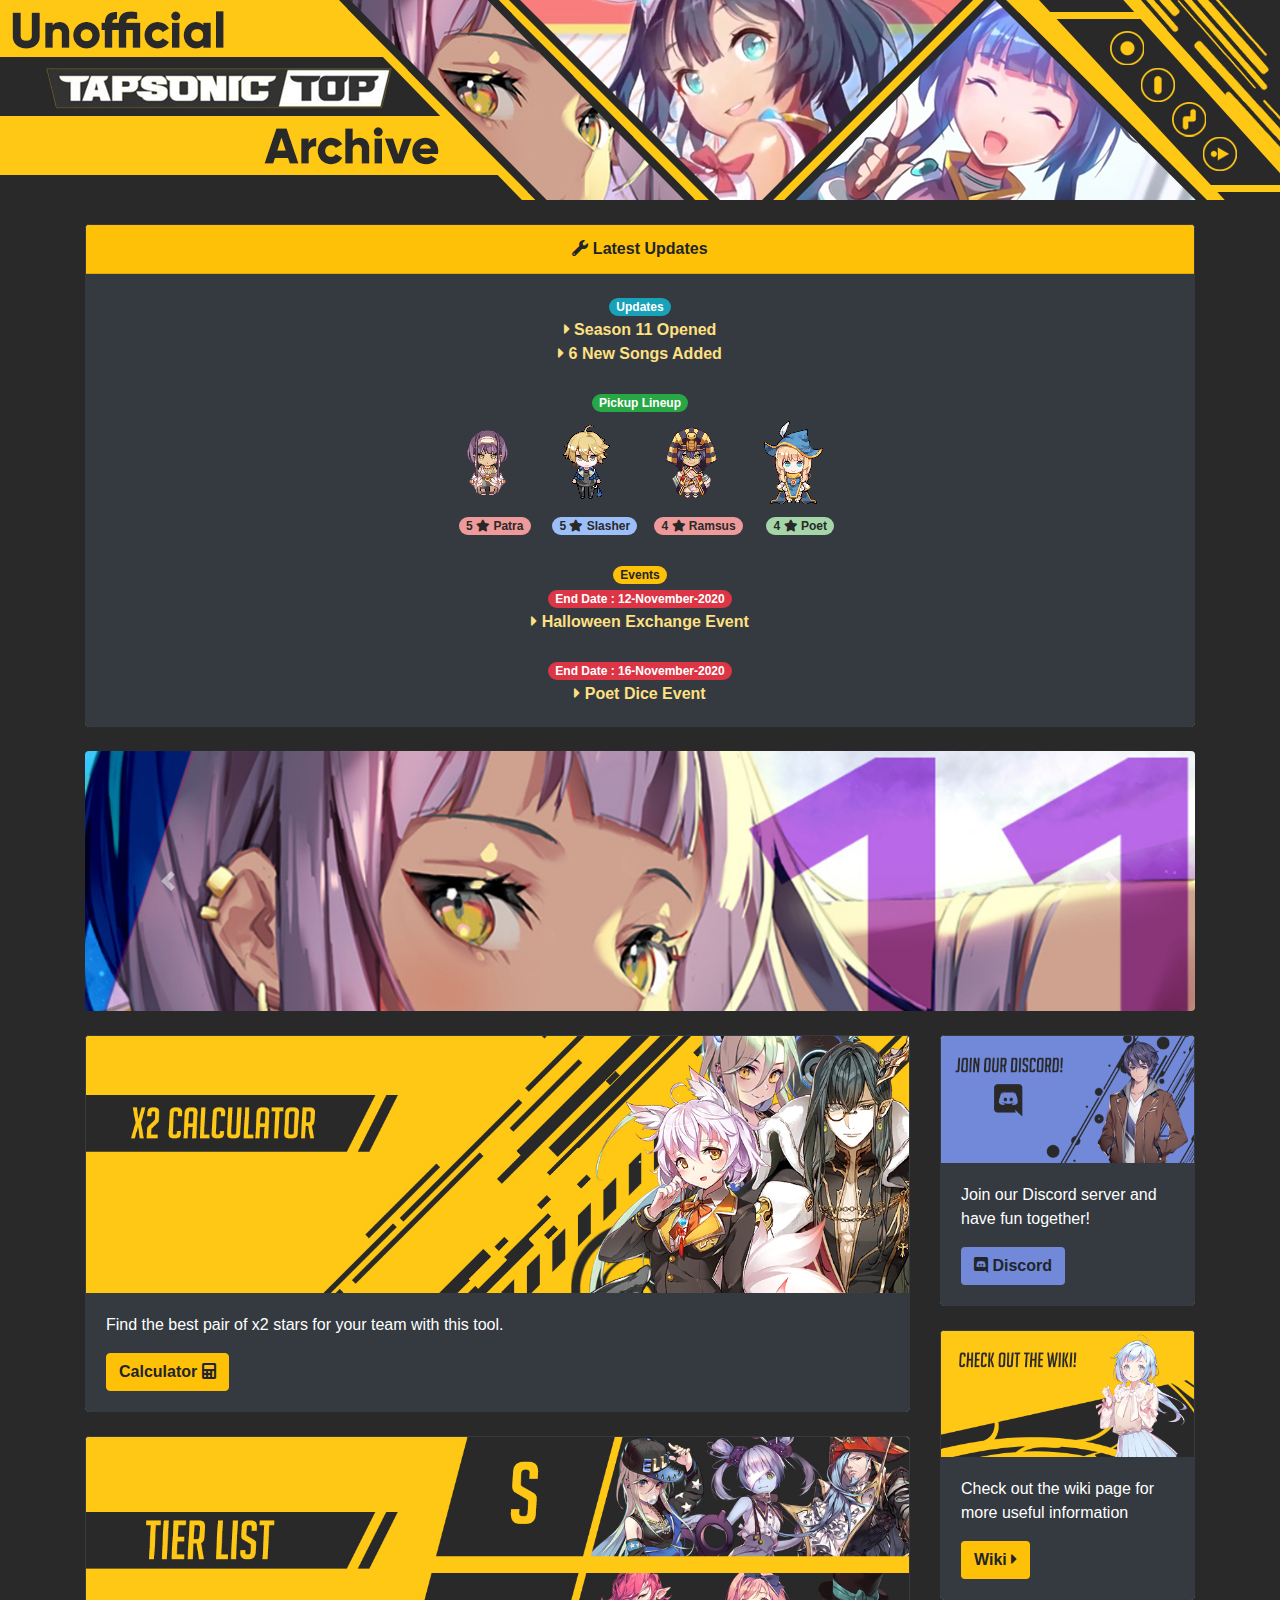
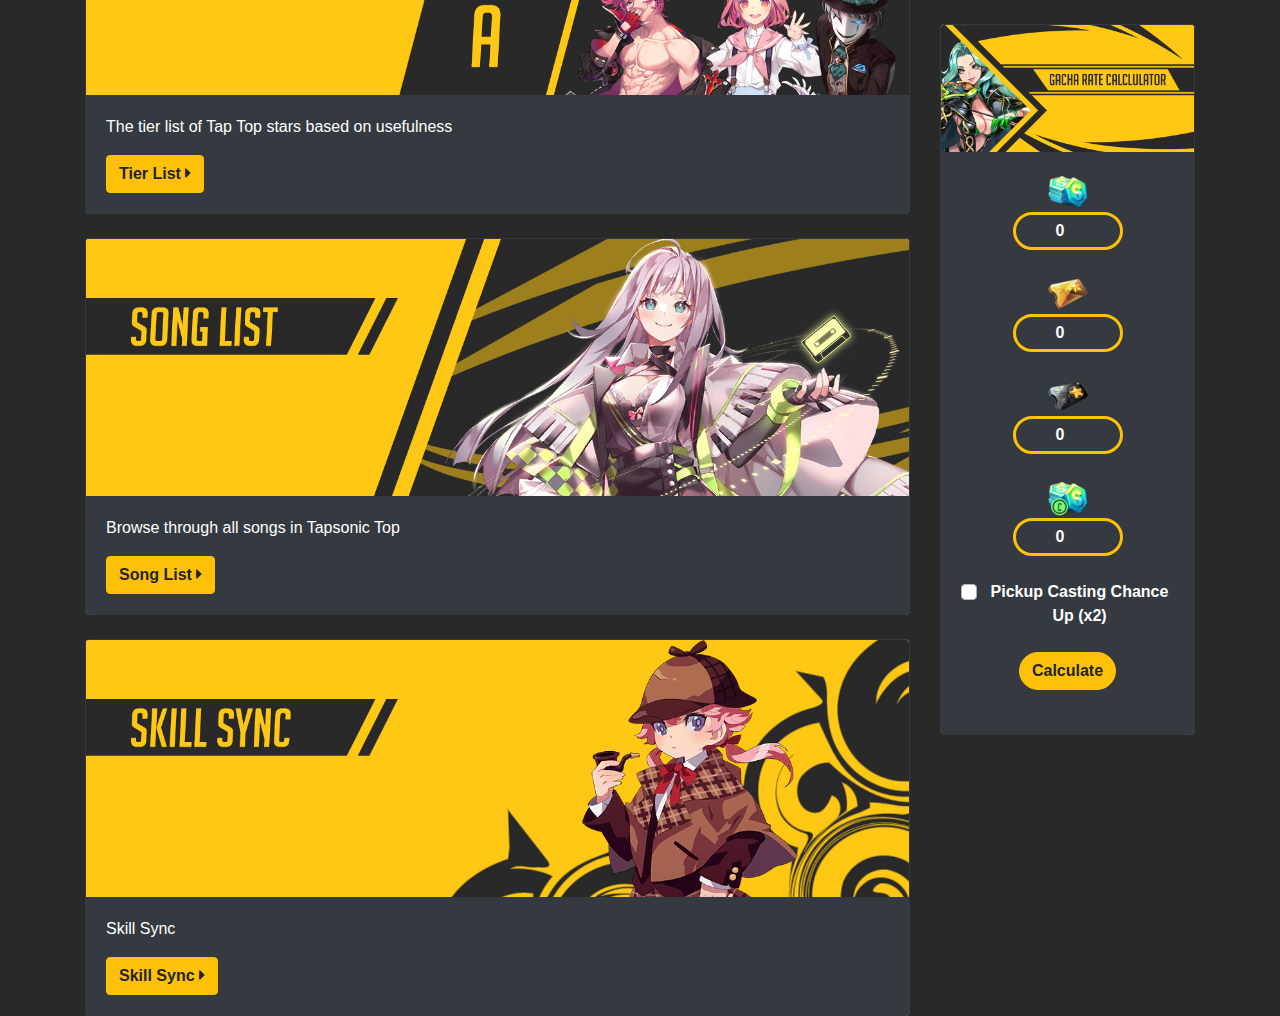
==== commit 4f97b736: "data update, add gacha rate calc" ====
--- a/index.html
+++ b/index.html
@@ -12,7 +12,7 @@
 </head>
 <body>
     
-    <img src="asset/mainbgv2.jpg" alt="mainimg" width="100%" height="100%"><br><br>
+    <img src="asset/newmainv21.jpg" alt="mainimg" width="100%" height="100%"><br><br>
 
 
     <div class = "container">
@@ -37,7 +37,7 @@
                     </div>
                     <div class="card-body bg-dark text-white text-center">
                         <span class="badge badge-info badge-pill">Updates</span><br>
-                        <i class="fas fa-caret-right" style="color: #FFE082;"></i><span class="font-weight-bold"><a href="#" data-toggle="modal" data-target="#updateModal" style="color: #FFE082;"> Season 10 Opened</span></a><br>
+                        <i class="fas fa-caret-right" style="color: #FFE082;"></i><span class="font-weight-bold"><a href="#" data-toggle="modal" data-target="#updateModal" style="color: #FFE082;"> Season 11 Opened</span></a><br>
                         <i class="fas fa-caret-right" style="color: #FFE082;"></i><span class="font-weight-bold"><a href="#" data-toggle="modal" data-target="#updateModal2" style="color: #FFE082;"> 6 New Songs Added</span></a><br><br>
 
                         <span class="badge badge-success badge-pill">Pickup Lineup</span><br>
@@ -45,23 +45,23 @@
                         
                             <table id ="centering">
                                 <tr>
-                                    <td> <img src="asset/pixel/paris.png" alt="..."> </td>
-                                    <td> <img src="asset/pixel/trasher.png" alt="..."></td>
-                                    <td> <img src="asset/pixel/dorothy.png" alt="..."></td>
-                                    <td> <img src="asset/pixel/tallia.png" alt="..."></td>
+                                    <td> <img src="asset/pixel/patra.png" alt="..."> </td>
+                                    <td> <img src="asset/pixel/slasher.png" alt="..."></td>
+                                    <td> <img src="asset/pixel/ramsus.png" alt="..."></td>
+                                    <td> <img src="asset/pixel/poet.png" alt="..."></td>
                                 </tr>
                                 <tr>
                                     <td style="padding-left: 1em;">
-                                        <span class="badge badge-pill" style="background-color:#A5D6A7;color: #292929;">5 <i class="fas fa-star"></i> Paris Upton</span>
+                                        <span class="badge badge-pill" style="background-color:#EF9A9A;color: #292929;">5 <i class="fas fa-star"></i> Patra</span>
                                     </td>
                                     <td style="padding-left: 1em;">
-                                        <span class="badge badge-pill" style="background-color:#A5D6A7;color: #292929;">5 <i class="fas fa-star"></i> Dr. Trasher</span>
+                                        <span class="badge badge-pill" style="background-color:#9DBFF9;color: #292929;">5 <i class="fas fa-star"></i> Slasher</span>
                                     </td>
                                     <td style="padding-left: 1em;">
-                                        <span class="badge badge-pill" style="background-color:#EF9A9A;color: #292929;">4 <i class="fas fa-star"></i> Dorothy</span>
+                                        <span class="badge badge-pill" style="background-color:#EF9A9A;color: #292929;">4 <i class="fas fa-star"></i> Ramsus</span>
                                     </td>
                                     <td style="padding-left: 1em;">
-                                        <span class="badge badge-pill" style="background-color:#A5D6A7;color: #292929;">4 <i class="fas fa-star"></i> Tallia</span>
+                                        <span class="badge badge-pill" style="background-color:#A5D6A7;color: #292929;">4 <i class="fas fa-star"></i> Poet</span>
                                     </td>
                                 </tr>
                             </table><br>
@@ -74,10 +74,10 @@
                        
 
                         <span class="badge badge-warning badge-pill">Events</span><br>
-                        <span class="badge badge-danger badge-pill">End Date : 27-August-2020</span><br>
-                        <i class="fas fa-caret-right" style="color: #FFE082;"></i><span class="font-weight-bold"><a href="#" data-toggle="modal" data-target="#eventModal" style="color: #FFE082;"> Veromica Scout Event </span></a>  <br><br>
-                        <span class="badge badge-danger badge-pill">End Date : 24-September-2020</span><br>
-                        <i class="fas fa-caret-right" style="color: #FFE082;"></i><span class="font-weight-bold"><a href="#" data-toggle="modal" data-target="#eventModal2" style="color: #FFE082;"> Kermilla Play Event </span></a>  <br>
+                        <span class="badge badge-danger badge-pill">End Date : 12-November-2020</span><br>
+                        <i class="fas fa-caret-right" style="color: #FFE082;"></i><span class="font-weight-bold"><a href="#" data-toggle="modal" data-target="#eventModal" style="color: #FFE082;"> Halloween Exchange Event</span></a> <br><br>
+                        <span class="badge badge-danger badge-pill">End Date : 16-November-2020</span><br>
+                        <i class="fas fa-caret-right" style="color: #FFE082;"></i><span class="font-weight-bold"><a href="#" data-toggle="modal" data-target="#eventModal2" style="color: #FFE082;"> Poet Dice Event</span></a> <br>
                     </div>
                 </div>
                 
@@ -90,16 +90,16 @@
                 <div id="mainbanner" class="carousel slide" data-ride="carousel">
                     <div class="carousel-inner">
                       <div class="carousel-item active">
-                        <img src="asset/banner/1.jpg" class="d-block w-100 rounded" alt="banner1">
+                        <img src="asset/banner/11.jpg" class="d-block w-100 rounded" alt="banner1">
                       </div>
                       <div class="carousel-item">
                         <img src="asset/banner/2.jpg" class="d-block w-100 rounded" alt="banner2">
                       </div>
                       <div class="carousel-item">
-                        <img src="asset/banner/3.jpg" class="d-block w-100 rounded" alt="banner3">
+                        <img src="asset/banner/33.jpg" class="d-block w-100 rounded" alt="banner3">
                       </div>
                       <div class="carousel-item">
-                        <img src="asset/banner/4.jpg" class="d-block w-100 rounded" alt="banner3">
+                        <img src="asset/banner/5.jpg" class="d-block w-100 rounded" alt="banner3">
                       </div>
                     </div>
                     <a class="carousel-control-prev" href="#mainbanner" role="button" data-slide="prev">
@@ -182,6 +182,33 @@
                     </div>
                 </div>
 
+                <br>
+
+                <div class="card border-dark">
+                    <img src="asset/ratecalc.jpg" class="card-img-top" alt="discordbg">
+                    <div class="card-body bg-dark text-white">
+                        <div class="centering">
+                            
+                            <img src="asset/sonic.png" width="40px" height="40px"><input type='number' class="form-control centering bg-dark text-white font-weight-bold" style="width:110px;border:3px solid #FFC107;border-radius:20px" id='sonic_count' min=0 value=0 step=1 required /><br/>
+                            <img src="asset/cast.png" width="40px" height="40px"><input type='number' class="form-control centering bg-dark text-white font-weight-bold" style="width:110px;border:3px solid #FFC107;border-radius:20px" id='super_scout_ticket' min=0 value=0 step=1 required /><br/>
+                            <img src="asset/legend.png" width="40px" height="40px"><input type='number' class="form-control centering bg-dark text-white font-weight-bold" style="width:110px;border:3px solid #FFC107;border-radius:20px" id='legend_scout_ticket' min=0 value=0 step=1 required /><br/>
+                            <img src="asset/charged.png" width="40px" height="40px"><input type='number' class="form-control centering bg-dark text-white font-weight-bold" style="width:110px;border:3px solid #FFC107;border-radius:20px" id='c_sonic_count' min=0 value=0 step=1 required />
+                            <br>
+                            
+                            <div class="custom-control custom-checkbox">
+                                <input type="checkbox" class="custom-control-input" id="doubleChance" name="doubleChance"> 
+                                <label class="custom-control-label font-weight-bold" for="doubleChance">Pickup Casting Chance Up (x2)</label><br>
+                            </div>
+
+                            <br/>
+
+                            <button type='button'  class="btn btn-warning rounded-pill font-weight-bold" id='calculate'>Calculate</button>
+                            <div id="overall_cast_result"></div><br />
+                        </div>
+
+                    </div>
+                </div>
+
             </div>
 
   
@@ -192,13 +219,12 @@
                     <div class="modal-body">
 
                         <div id ="centering">
-                            <h5><strong>Refund Event with Officy</strong></h5>
-                            <span class="badge badge-danger badge-pill">End Date : 27-August-2020</span><br><br>
+                            <h5><strong>Halloween Exchange Event</strong></h5>
+                            <span class="badge badge-danger badge-pill">End Date : 12-November-2020</span><br><br>
                         </div>
                         
-                        <img class="rounded" src="asset/modalimg/1.png" width="100%"> <br><br>
-                        <img class="rounded" src="asset/modalimg/3.png" width="100%"><br><br>
-                        <img class="rounded" src="asset/modalimg/2.png" width="100%">
+                        <img class="rounded" src="asset/modalimg/hallo1.png" width="100%"> <br>
+                        <img class="rounded" src="asset/modalimg/hallo2.png" width="100%"> <br><br>
                     </div>
                 </div>
             </div>
@@ -212,11 +238,12 @@
                     <div class="modal-body">
 
                         <div id ="centering">
-                            <h5><strong>Kermilla Play Event</strong></h5>
-                            <span class="badge badge-danger badge-pill">End Date : 24-September-2020</span><br><br>
+                            <h5><strong>Poet Dice Event</strong></h5>
+                            <span class="badge badge-danger badge-pill">End Date : 16-November-2020</span><br><br>
                         </div>
                         
-                        <img class="rounded" src="asset/modalimg/5.png" width="100%"> <br>
+                        <img class="rounded" src="asset/modalimg/poetdice1.png" width="100%"> <br>
+                        <img class="rounded" src="asset/modalimg/poetdice2.png" width="100%"> <br>
                     </div>
                 </div>
             </div>
@@ -230,22 +257,22 @@
                     <div class="modal-body">
 
                         <div id ="centering">
-                            <h5><strong>Vampire's Mansion Opened</strong></h5><br>
-                        
-
-                            <img class="rounded" src="asset/modalimg/4.png" width="100%"><br><br>
+                            <h5><strong>Ancient Kingdom Arena</strong></h5><br>
+                        
+
+                            <img class="rounded" src="asset/modalimg/s11.png" width="100%"><br><br>
                                 
                             <div class="card border-dark">
                                 <h5 class="card-header bg-warning font-weight-bold text-dark"><i class="fas fa-star"></i> Exclusive Reward</h5>
                                 <div class="card-body bg-dark text-white">
                                     <table id="centering">
                                         <tr>
-                                            <td><img src="asset/modalimg/eternal.png" width="50%"></td>
-                                            <td><img src="asset/modalimg/astral.png" width="50%"></td>
-                                        </tr>
-                                        <tr>
-                                            <td><span class="badge badge-pill" style="background-color:#9DBFF9;color: #292929;">Eternal Memory</span></td>
-                                            <td><span class="badge badge-pill" style="background-color:#EF9A9A;color: #292929;">Astral Supplication</span></td>
+                                            <td><img src="asset/modalimg/secretworld.png" width="50%"></td>
+                                            <td><img src="asset/modalimg/yoimachi.png" width="50%"></td>
+                                        </tr>
+                                        <tr>
+                                            <td><span class="badge badge-pill" style="background-color:#9DBFF9;color: #292929;">Secret World</span></td>
+                                            <td><span class="badge badge-pill" style="background-color:#A5D6A7;color: #292929;">Yoimachi Ringotan</span></td>
                                         </tr>
                                     </table>
                                 </div>
@@ -274,12 +301,12 @@
                                 <div class="card-body bg-dark text-white">
                                     <table id="centering">
                                         <tr>
-                                            <td><img src="asset/modalimg/getoutrmx.png" width="50%"></td>
-                                            <td><img src="asset/modalimg/starfish.png" width="50%"></td>
-                                        </tr>
-                                        <tr>
-                                            <td><span class="badge badge-pill" style="background-color:#EF9A9A;color: #292929;">Get Out Remix</span></td>
-                                            <td><span class="badge badge-pill" style="background-color:#A5D6A7;color: #292929;">Starfish</span></td>
+                                            <td><img src="asset/modalimg/enteruniverse.png" width="50%"></td>
+                                            <td><img src="asset/modalimg/eternalfantasy.png" width="50%"></td>
+                                        </tr>
+                                        <tr>
+                                            <td><span class="badge badge-pill" style="background-color:#EF9A9A;color: #292929;">Enter The Universe</span></td>
+                                            <td><span class="badge badge-pill" style="background-color:#9DBFF9;color: #292929;">Eternal Fantasy</span></td>
                                         </tr>
                                     </table>
                                 </div>
@@ -290,12 +317,12 @@
                                 <div class="card-body bg-dark text-white">
                                     <table id="centering">
                                         <tr>
-                                            <td><img src="asset/modalimg/verum.png" width="50%"></td>
-                                            <td><img src="asset/modalimg/littledream.png" width="50%"></td>
-                                        </tr>
-                                        <tr>
-                                            <td><span class="badge badge-pill" style="background-color:#A5D6A7;color: #292929;">Verum - oremus</span></td>
-                                            <td><span class="badge badge-pill" style="background-color:#9DBFF9;color: #292929;">A Little Dream</span></td>
+                                            <td><img src="asset/modalimg/boyhood.png" width="50%"></td>
+                                            <td><img src="asset/modalimg/brass.png" width="50%"></td>
+                                        </tr>
+                                        <tr>
+                                            <td><span class="badge badge-pill" style="background-color:#EF9A9A;color: #292929;">For Boyhood</span></td>
+                                            <td><span class="badge badge-pill" style="background-color:#A5D6A7;color: #292929;">Brass Sensation</span></td>
                                         </tr>
                                     </table>
                                 </div>
@@ -306,12 +333,12 @@
                                 <div class="card-body bg-dark text-white">
                                     <table id="centering">
                                         <tr>
-                                            <td><img src="asset/modalimg/astral.png" width="50%"></td>
-                                            <td><img src="asset/modalimg/eternal.png" width="50%"></td>
-                                        </tr>
-                                        <tr>
-                                            <td><span class="badge badge-pill" style="background-color:#EF9A9A;color: #292929;">Astral Supplication</span></td>
-                                            <td><span class="badge badge-pill" style="background-color:#9DBFF9;color: #292929;">Eternal Memory</span></td>
+                                            <td><img src="asset/modalimg/secretworld.png" width="50%"></td>
+                                            <td><img src="asset/modalimg/yoimachi.png" width="50%"></td>
+                                        </tr>
+                                        <tr>
+                                            <td><span class="badge badge-pill" style="background-color:#9DBFF9;color: #292929;">Secret World</span></td>
+                                            <td><span class="badge badge-pill" style="background-color:#A5D6A7;color: #292929;">Yoimachi Ringotan</span></td>
                                         </tr>
                                     </table>
                                 </div>
@@ -336,6 +363,7 @@
     
     <script src="https://ajax.googleapis.com/ajax/libs/jquery/3.5.1/jquery.min.js"></script>
     <script src="https://cdn.jsdelivr.net/npm/popper.js@1.16.0/dist/umd/popper.min.js" integrity="sha384-Q6E9RHvbIyZFJoft+2mJbHaEWldlvI9IOYy5n3zV9zzTtmI3UksdQRVvoxMfooAo" crossorigin="anonymous"></script>
-	<script src="js/bootstrap.min.js"></script>
+    <script src="js/bootstrap.min.js"></script>
+    <script src="js/ratecalc.js"></script>
 </body>
 </html>--- a/css/style.css
+++ b/css/style.css
@@ -1,5 +1,5 @@
 body{
-    background-color: #292929;
+    background-color: #292929
 }
 
 #starselect{
@@ -24,6 +24,11 @@
 }
 
 #centering{
+    text-align: center;
+    margin: auto;
+}
+
+.centering{
     text-align: center;
     margin: auto;
 }
@@ -154,26 +159,40 @@
     height: 580%; 
 }
 
+.songcard{
+    animation: slideInLeft;
+    animation-duration: 0.5s;
+}
+
+.songmission{
+    animation: slideInRight;
+    animation-duration: 0.5s;
+}
+
+.cardsongttl{
+    animation: slideInDown;
+    animation-duration: 0.5s;
+}
+
 .btnsort{
     position: relative;
     border: 2px solid white;
     color: white;
-    transition: 0.4s all ease;
-}
-.btnsort:hover{
-    background: white;
 }
 
 .loading{
+    display: block;
     position: fixed;
     top: 50%;
     left: 50%;
     transform: translate(-50%,-50%) rotate(75deg);
     width: 15px;
     height: 15px;
+    opacity: 1;
 }
 
 .loading::before,.loading::after{
+    display: block;
     content: "";
     position: fixed;
     top: 50%;
@@ -181,16 +200,17 @@
     transform: translate(-50%,-50%);
     width: 15px;
     height: 15px;
-    
     border-radius: 15px;
-    animation: loadinganim 1.2s infinite linear
+    animation: loadinganim 1.2s infinite linear;
+    opacity: 1;
 }
 
 .loading::before{
+    display: block;
     box-shadow: 15px 15px #EF9A9A,-15px -15px #9DBFF9;
-    
 }
 .loading::after{
+    display: block;
     box-shadow: 15px 15px #A5D6A7,-15px -15px #FFC815;
     transform: translate(-50%,-50%) rotate(90deg);
 }
@@ -207,10 +227,88 @@
     left: 0%;
     width: 100%;
     height: 100%;
-    background: #292929;
+    background: black;
     opacity: 0.8;
 }
 
+.skilltabanim{
+    animation: slideInLeft;
+    animation-duration: 0.5s;
+}
+
+/* go to sk button anim */
+.btnsktab{
+    position: relative;
+    border: 2px solid #FFC107;
+    color: #FFC107;
+    border-radius: 20px;
+    overflow: hidden;
+    transition: 0.5s all ease;
+}
+
+.btnsktab::before{
+    background: #FFC107;
+    content: "";
+    width: 100%;
+    height: 0;
+    position: absolute;
+    top: 50%;
+    left: 50%;
+    transform: translate(-50%,-50%) rotate(45deg) ;
+    z-index: -1;
+    transition: 0.5s all ease;
+}
+
+.btnsktab:hover::before{
+    height: 750%; 
+}
+
+/* end of go to sk button */
+
+/* go to sk button anim */
+.btnsktabx{
+    position: relative;
+    border: 2px solid #FFC107;
+    color: #FFC107;
+    border-radius: 10px;
+    overflow: hidden;
+    transition: 0.5s all ease;
+}
+
+.btnsktabx::before{
+    background: #FFC107;
+    content: "";
+    width: 100%;
+    height: 0;
+    position: absolute;
+    top: 50%;
+    left: 50%;
+    transform: translate(-50%,-50%) rotate(45deg) ;
+    z-index: -1;
+    transition: 0.5s all ease;
+}
+
+.btnsktabx:hover::before{
+    height: 2250%; 
+}
+
+/* end of go to sk button */
+
+.loginbox{
+    background: none;
+    width: 300px;
+    padding: 10px;
+    border: 2px solid #BC8CE0;
+    border-radius: 20px;
+    transition: 0.3s;
+}
+
+.loginbox:focus{
+    width: 380px;
+    border-color: #FFE082;
+}
+
+
 /* end of session anim */
 
 /* animate__slideInLeft */
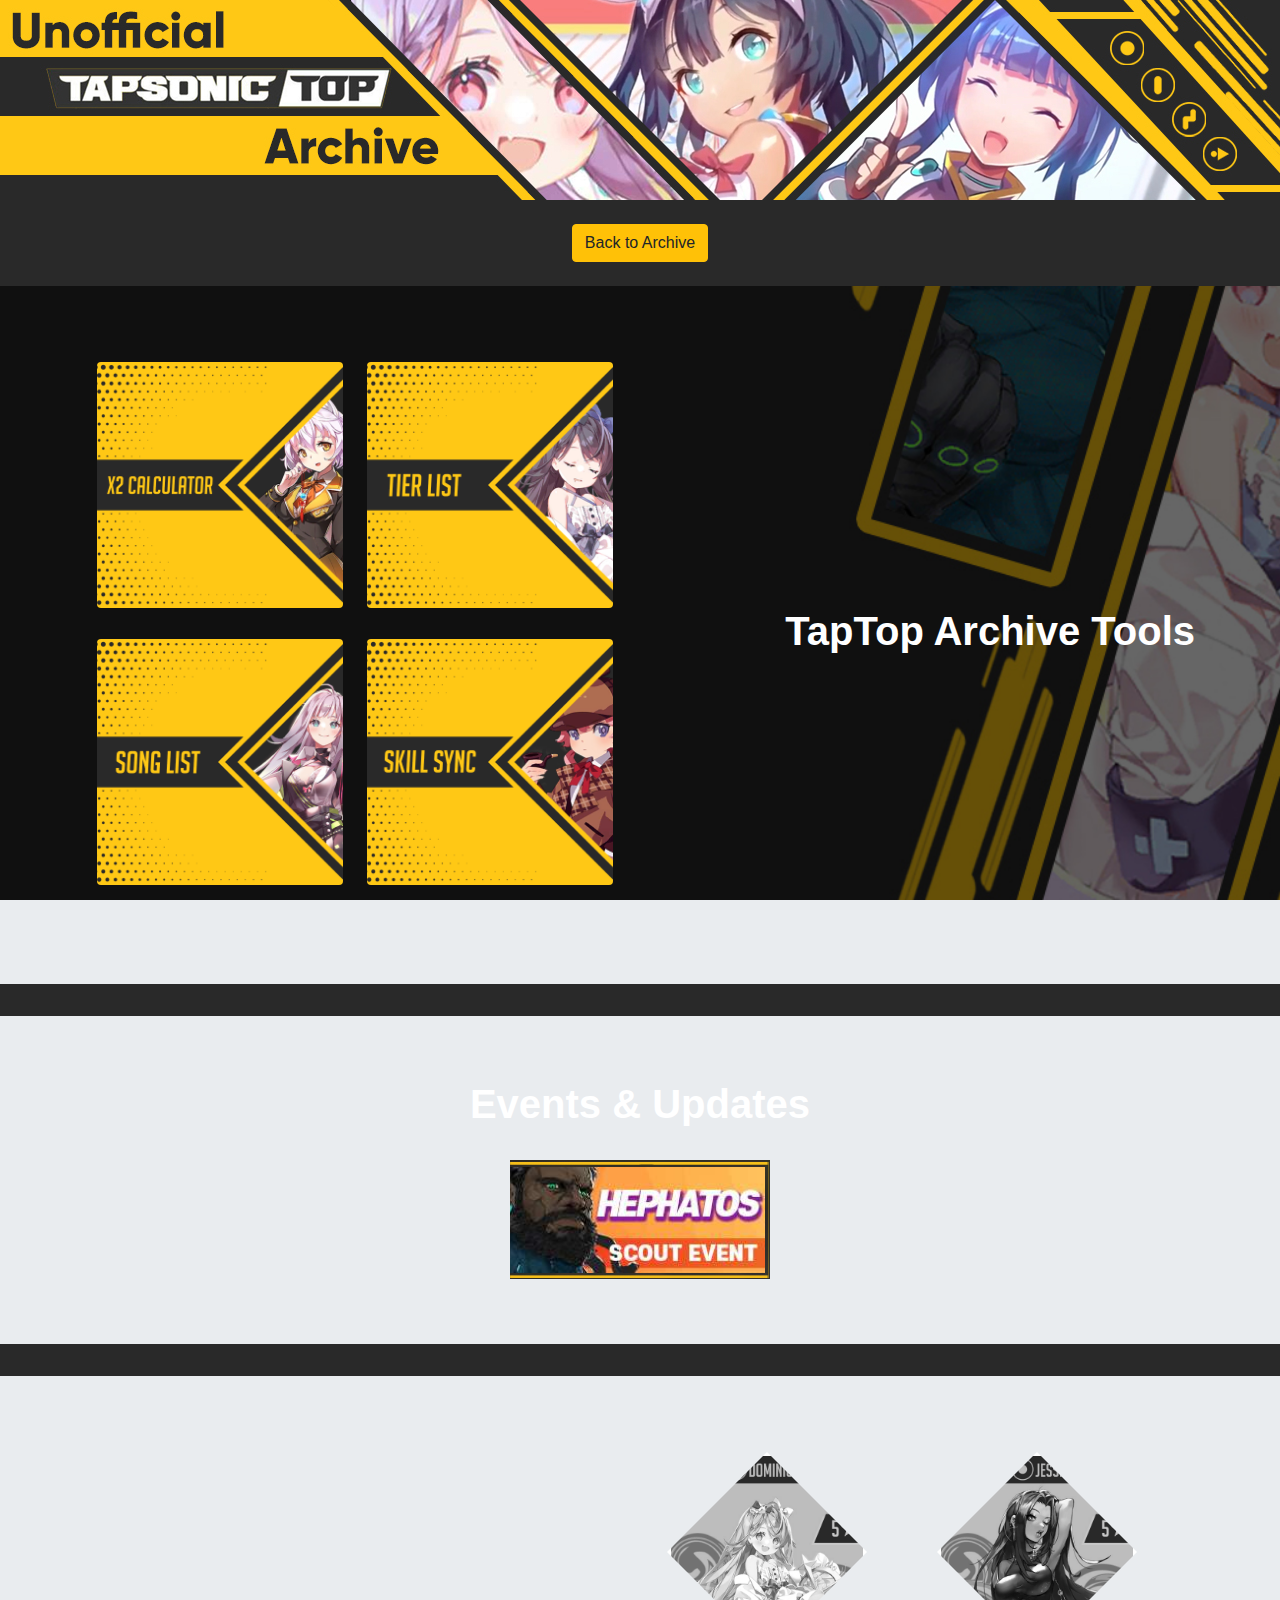
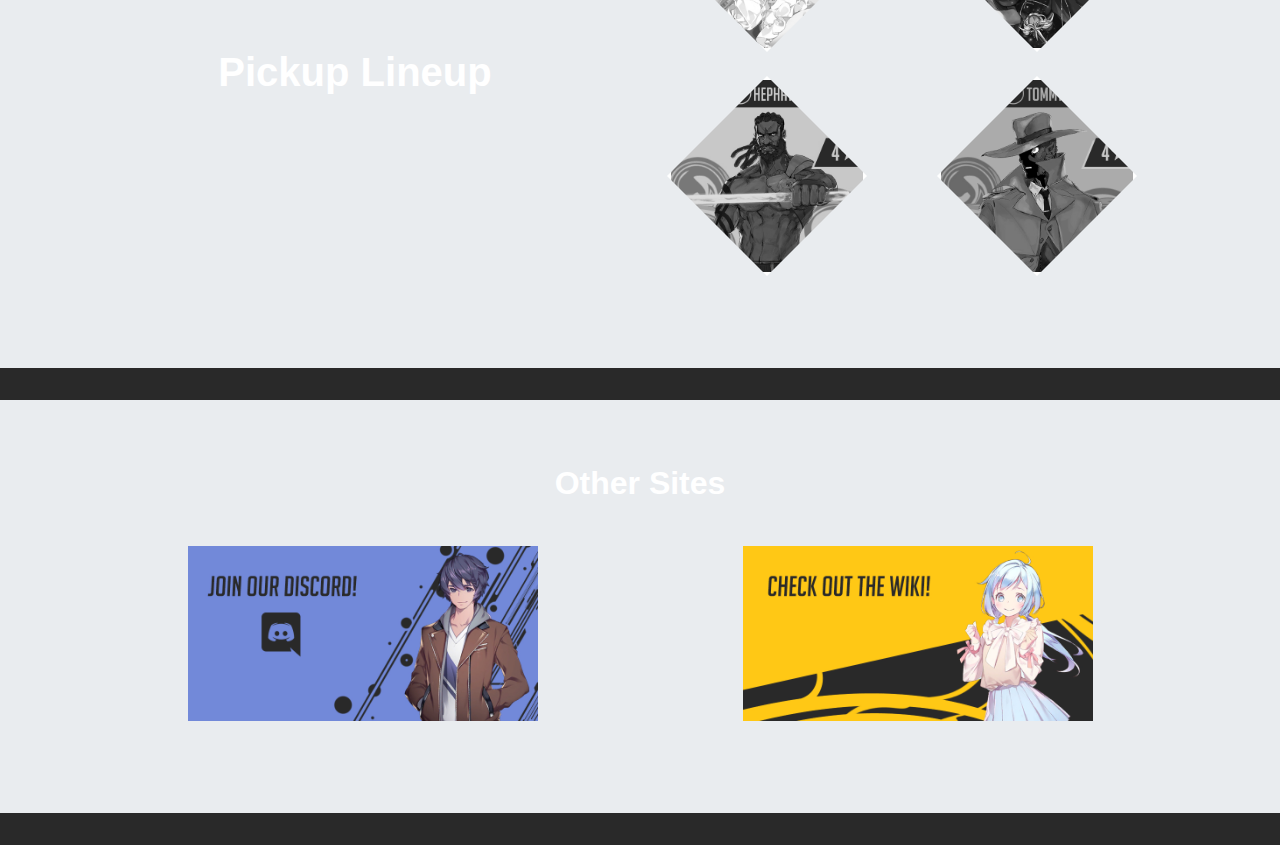
==== commit 6c824d30: "home page overhaul" ====
--- a/index.html
+++ b/index.html
@@ -4,6 +4,7 @@
     <link href="css/bootstrap.min.css" rel="stylesheet">
 	<link href="css/all.css" rel="stylesheet">
     <link href="css/style.css" rel="stylesheet">
+    <link href="css/imagehover.min.css" rel="stylesheet">
     <link rel="stylesheet" href="https://cdnjs.cloudflare.com/ajax/libs/animate.css/4.0.0/animate.min.css">
     <title>TapTop Archive</title>
     <link rel="icon" 
@@ -12,8 +13,280 @@
 </head>
 <body>
     
-    <img src="asset/newmainv21.jpg" alt="mainimg" width="100%" height="100%"><br><br>
-
+    <img src="asset/newmainv22.jpg" alt="mainimg" width="100%" height="100%"><br><br>
+    <div class="container centering">
+        <a href="https://tapsonictoparchive.com" class="btn btn-warning centering" >Back to Archive</a><br><br>
+    </div>
+    
+    <div class="jumbotron jumbotron-fluid jumbobg">
+        <div class="container">
+            <div class="row">
+
+                <div class="col-md-6">
+                    <table class="table table-borderless">
+                        <tr>
+                            <td>
+                                <figure class="imghvr-push-left rounded">
+                                    <img src="asset/x2_v2.jpg" alt="x2image" style="width: 300px;">
+                                    <figcaption style="background-color:#292929;">
+                                        <h4 class="font-weight-bold text-white">X2 Calculator</h4><br>
+                                        <p class="lead">Find the best pair of x2 stars for your team</p> 
+                                    </figcaption>
+                                    <a href="#"></a>
+                                </figure>
+                            </td>
+        
+                            <td>
+                                <figure class="imghvr-push-right rounded" style="background-color:#FFC815;">
+                                    <img src="asset/tier_v2.jpg" alt="x2image" style="width: 300px;">
+                                    <figcaption style="background-color:#292929;">
+                                        <h3 class="font-weight-bold text-white">Tier List</h3><br>
+                                        <p class="lead">The tier list of Tap Top stars based on usefulness</p> 
+                                    </figcaption>
+                                    <a href="#"></a>
+                                </figure>
+                            </td>
+                        </tr>
+        
+                        <tr>
+                            <td>
+                                <figure class="imghvr-push-left rounded" style="background-color:#FFC815;">
+                                    <img src="asset/song_v2.jpg" alt="x2image" style="width: 300px;">
+                                    <figcaption style="background-color:#292929;">
+                                        <h3 class="font-weight-bold text-white">Song List</h3><br>
+                                        <p class="lead">Browse through all songs in Tapsonic Top </p> 
+                                    </figcaption>
+                                    <a href="#"></a>
+                                </figure>
+                            </td>
+        
+                            <td>
+                                <figure class="imghvr-push-right rounded" style="background-color:#FFC815;">
+                                    <img src="asset/sync_v2.jpg" alt="x2image" style="width: 300px;">
+                                    <figcaption style="background-color:#292929;">
+                                        <h3 class="font-weight-bold text-white" >Skill Sync</h3><br>
+                                        <p class="lead">Check how your stars perform with each other</p>  
+                                    </figcaption>
+                                    <a href="#"></a>
+                                </figure>
+                            </td>
+                        </tr>
+                    </table>
+                </div>
+
+                <div class="col-md-6 centering">
+                    <!-- <hr style="border: 2px solid white;"> -->
+                    <h1 class="font-weight-bold text-white" style="text-align: right;">TapTop Archive Tools</h1>
+                    <!-- <hr style="border: 2px solid white;"> -->
+                </div>
+            
+            </div>
+            
+            
+            
+
+           
+
+           
+        </div>
+    </div>
+
+
+    <div class="jumbotron jumbotron-fluid jumbobgtop">
+        <div class="container centering">
+            <h1 class="font-weight-bold text-white">Events & Updates</h2><br>
+            <img class="eventhov" src="asset/hepevent.png"  alt="event" href="#" data-toggle="modal" data-target="#eventModal2">
+        </div>
+    </div>
+
+    <div class="jumbotron jumbotron-fluid jumbobg2">
+        <div class="container">
+            <div class="row">
+
+                <div class="col-md-6 centering">
+                    <h1 class="font-weight-bold text-white centering">Pickup Lineup</h1>
+                </div>
+
+                <div class="col-md-6">
+                    <table class="table table-borderless">
+                        <tr>
+                            <td> <img class="rhomclip rounded" src="asset/pickupdom.jpg" style="width: 200px;"> </td>
+                            <td> <img class="rhomclip rounded" src="asset/pickupjes.jpg" style="width: 200px;"> </td>
+                        </tr>
+                        <tr>
+                            <td> <img class="rhomclip rounded" src="asset/pickupheph.jpg" style="width: 200px;"> </td>
+                            <td> <img class="rhomclip rounded" src="asset/pickuptom.jpg" style="width: 200px;"> </td>
+                        </tr>
+                    </table>
+                    
+                    
+                    
+                   
+                </div>
+
+            </div>
+            
+
+            
+        </div>
+    </div>
+
+    <div class="jumbotron jumbotron-fluid jumbobgtop">
+        <div class="container centering">
+            <h2 class="font-weight-bold text-white">Other Sites</h2><br>
+            <table class="table table-borderless">
+                <tr>
+                    <td><img class="eventhov" src="asset/discordbg.jpg" style="width: 350px;"></td>
+                    <td><img class="eventhov" src="asset/wikibg.jpg" style="width: 350px;"></td>
+                </tr>
+            </table>
+            
+            
+        </div>
+    </div>
+
+    <!-- Event Modal -->
+    <div class="modal fade" id="eventModal" tabindex="-1" aria-labelledby="exampleModalLabel" aria-hidden="true">
+        <div class="modal-dialog">
+            <div class="modal-content text-white" style="background-color:#292929;">
+                <div class="modal-body">
+
+                    <div id ="centering">
+                        <h5><strong>Halloween Exchange Event</strong></h5>
+                        <span class="badge badge-danger badge-pill">End Date : 12-November-2020</span><br><br>
+                    </div>
+                    
+                    <img class="rounded" src="asset/modalimg/hallo1.png" width="100%"> <br>
+                    <img class="rounded" src="asset/modalimg/hallo2.png" width="100%"> <br><br>
+                </div>
+            </div>
+        </div>
+    </div>
+     <!-- End of Event Modal -->
+
+    <!-- Event Modal2 -->
+    <div class="modal fade" id="eventModal2" tabindex="-1" aria-labelledby="exampleModalLabel" aria-hidden="true">
+        <div class="modal-dialog">
+            <div class="modal-content text-white" style="background-color:#292929;">
+                <div class="modal-body">
+
+                    <div id ="centering">
+                        <h5><strong>Hephatos Scout Event</strong></h5>
+                        <span class="badge badge-danger badge-pill">End Date : 28-January-2021</span><br><br>
+                    </div>
+                    
+                    <img class="rounded" src="asset/modalimg/hep1.png" width="100%"> <br>
+                    <img class="rounded" src="asset/modalimg/hep2.png" width="100%"> <br>
+                    <img class="rounded" src="asset/modalimg/hep3.png" width="100%">
+                </div>
+            </div>
+        </div>
+    </div>
+     <!-- End of Event Modal2 -->
+
+    <!-- update Modal -->
+    <div class="modal fade" id="updateModal" tabindex="-1" aria-labelledby="exampleModalLabel" aria-hidden="true">
+        <div class="modal-dialog">
+            <div class="modal-content text-white" style="background-color:#292929;">
+                <div class="modal-body">
+
+                    <div id ="centering">
+                        <h5><strong>Ancient Kingdom Arena</strong></h5><br>
+                    
+
+                        <img class="rounded" src="asset/modalimg/s11.png" width="100%"><br><br>
+                            
+                        <div class="card border-dark">
+                            <h5 class="card-header bg-warning font-weight-bold text-dark"><i class="fas fa-star"></i> Exclusive Reward</h5>
+                            <div class="card-body bg-dark text-white">
+                                <table id="centering">
+                                    <tr>
+                                        <td><img src="asset/modalimg/secretworld.png" width="50%"></td>
+                                        <td><img src="asset/modalimg/yoimachi.png" width="50%"></td>
+                                    </tr>
+                                    <tr>
+                                        <td><span class="badge badge-pill" style="background-color:#9DBFF9;color: #292929;">Secret World</span></td>
+                                        <td><span class="badge badge-pill" style="background-color:#A5D6A7;color: #292929;">Yoimachi Ringotan</span></td>
+                                    </tr>
+                                </table>
+                            </div>
+                        </div>
+                    </div>     
+                        
+                    
+                     
+                </div>
+            </div>
+        </div>
+    </div>
+     <!-- End of update Modal -->
+
+    <!-- update Modal 2 -->
+    <div class="modal fade animate__animated animate__fadeInRight" id="updateModal2" tabindex="-1" aria-labelledby="exampleModalLabel" aria-hidden="true">
+        <div class="modal-dialog">
+            <div class="modal-content text-white" style="background-color:#292929;">
+                <div class="modal-body">
+
+                    <div id ="centering">
+                        <h5><strong>New Songs</strong></h5><br>
+
+                        <div class="card border-dark">
+                            <h5 class="card-header bg-warning font-weight-bold text-dark"><i class="fas fa-angle-double-right"></i> Standard Sonic Songs</h5>
+                            <div class="card-body bg-dark text-white">
+                                <table id="centering">
+                                    <tr>
+                                        <td><img src="asset/modalimg/enteruniverse.png" width="50%"></td>
+                                        <td><img src="asset/modalimg/eternalfantasy.png" width="50%"></td>
+                                    </tr>
+                                    <tr>
+                                        <td><span class="badge badge-pill" style="background-color:#EF9A9A;color: #292929;">Enter The Universe</span></td>
+                                        <td><span class="badge badge-pill" style="background-color:#9DBFF9;color: #292929;">Eternal Fantasy</span></td>
+                                    </tr>
+                                </table>
+                            </div>
+                        </div>
+                        <br>
+                        <div class="card border-dark">
+                            <h5 class="card-header bg-warning font-weight-bold text-dark"><i class="fas fa-dollar-sign"></i> Paid Sonic Songs</h5>
+                            <div class="card-body bg-dark text-white">
+                                <table id="centering">
+                                    <tr>
+                                        <td><img src="asset/modalimg/boyhood.png" width="50%"></td>
+                                        <td><img src="asset/modalimg/brass.png" width="50%"></td>
+                                    </tr>
+                                    <tr>
+                                        <td><span class="badge badge-pill" style="background-color:#EF9A9A;color: #292929;">For Boyhood</span></td>
+                                        <td><span class="badge badge-pill" style="background-color:#A5D6A7;color: #292929;">Brass Sensation</span></td>
+                                    </tr>
+                                </table>
+                            </div>
+                        </div>
+                        <br>
+                        <div class="card border-dark">
+                            <h5 class="card-header bg-warning font-weight-bold text-dark"><i class="fas fa-star"></i> Adventure Exclusive Reward</h5>
+                            <div class="card-body bg-dark text-white">
+                                <table id="centering">
+                                    <tr>
+                                        <td><img src="asset/modalimg/secretworld.png" width="50%"></td>
+                                        <td><img src="asset/modalimg/yoimachi.png" width="50%"></td>
+                                    </tr>
+                                    <tr>
+                                        <td><span class="badge badge-pill" style="background-color:#9DBFF9;color: #292929;">Secret World</span></td>
+                                        <td><span class="badge badge-pill" style="background-color:#A5D6A7;color: #292929;">Yoimachi Ringotan</span></td>
+                                    </tr>
+                                </table>
+                            </div>
+                        </div>
+
+                    </div>     
+                        
+                    
+                     
+                </div>
+            </div>
+        </div>
+    </div>
+     <!-- End of update Modal 2 -->
 
     <div class = "container">
         <div class="row">
@@ -30,329 +303,17 @@
                 <!-- end of maintenance card -->
 
                 <!-- Updates card -->
-
-                <div class="card border-dark">
-                    <div class="card-header bg-warning text-center font-weight-bold">
-                        <i class="fas fa-wrench"></i> Latest Updates
-                    </div>
-                    <div class="card-body bg-dark text-white text-center">
-                        <span class="badge badge-info badge-pill">Updates</span><br>
-                        <i class="fas fa-caret-right" style="color: #FFE082;"></i><span class="font-weight-bold"><a href="#" data-toggle="modal" data-target="#updateModal" style="color: #FFE082;"> Season 11 Opened</span></a><br>
-                        <i class="fas fa-caret-right" style="color: #FFE082;"></i><span class="font-weight-bold"><a href="#" data-toggle="modal" data-target="#updateModal2" style="color: #FFE082;"> 6 New Songs Added</span></a><br><br>
-
-                        <span class="badge badge-success badge-pill">Pickup Lineup</span><br>
-                        <!-- <i class="fas fa-caret-right"></i> New Pickup Cast : Nicol, Asura, Mary, Joy</li> <br> -->
-                        
-                            <table id ="centering">
-                                <tr>
-                                    <td> <img src="asset/pixel/patra.png" alt="..."> </td>
-                                    <td> <img src="asset/pixel/slasher.png" alt="..."></td>
-                                    <td> <img src="asset/pixel/ramsus.png" alt="..."></td>
-                                    <td> <img src="asset/pixel/poet.png" alt="..."></td>
-                                </tr>
-                                <tr>
-                                    <td style="padding-left: 1em;">
-                                        <span class="badge badge-pill" style="background-color:#EF9A9A;color: #292929;">5 <i class="fas fa-star"></i> Patra</span>
-                                    </td>
-                                    <td style="padding-left: 1em;">
-                                        <span class="badge badge-pill" style="background-color:#9DBFF9;color: #292929;">5 <i class="fas fa-star"></i> Slasher</span>
-                                    </td>
-                                    <td style="padding-left: 1em;">
-                                        <span class="badge badge-pill" style="background-color:#EF9A9A;color: #292929;">4 <i class="fas fa-star"></i> Ramsus</span>
-                                    </td>
-                                    <td style="padding-left: 1em;">
-                                        <span class="badge badge-pill" style="background-color:#A5D6A7;color: #292929;">4 <i class="fas fa-star"></i> Poet</span>
-                                    </td>
-                                </tr>
-                            </table><br>
-            
-                        
-                        <!-- vocal color code : #9DBFF9
-                        Session color code : #A5D6A7
-                        dancer color code: #EF9A9A -->
-
-                       
-
-                        <span class="badge badge-warning badge-pill">Events</span><br>
-                        <span class="badge badge-danger badge-pill">End Date : 12-November-2020</span><br>
-                        <i class="fas fa-caret-right" style="color: #FFE082;"></i><span class="font-weight-bold"><a href="#" data-toggle="modal" data-target="#eventModal" style="color: #FFE082;"> Halloween Exchange Event</span></a> <br><br>
-                        <span class="badge badge-danger badge-pill">End Date : 16-November-2020</span><br>
-                        <i class="fas fa-caret-right" style="color: #FFE082;"></i><span class="font-weight-bold"><a href="#" data-toggle="modal" data-target="#eventModal2" style="color: #FFE082;"> Poet Dice Event</span></a> <br>
-                    </div>
-                </div>
-                
-                <!-- end of updates card -->
-
-                <br>
-
-                <!-- banner section -->
-
-                <div id="mainbanner" class="carousel slide" data-ride="carousel">
-                    <div class="carousel-inner">
-                      <div class="carousel-item active">
-                        <img src="asset/banner/11.jpg" class="d-block w-100 rounded" alt="banner1">
-                      </div>
-                      <div class="carousel-item">
-                        <img src="asset/banner/2.jpg" class="d-block w-100 rounded" alt="banner2">
-                      </div>
-                      <div class="carousel-item">
-                        <img src="asset/banner/33.jpg" class="d-block w-100 rounded" alt="banner3">
-                      </div>
-                      <div class="carousel-item">
-                        <img src="asset/banner/5.jpg" class="d-block w-100 rounded" alt="banner3">
-                      </div>
-                    </div>
-                    <a class="carousel-control-prev" href="#mainbanner" role="button" data-slide="prev">
-                      <span class="carousel-control-prev-icon" aria-hidden="true"></span>
-                      <span class="sr-only">Previous</span>
-                    </a>
-                    <a class="carousel-control-next" href="#mainbanner" role="button" data-slide="next">
-                      <span class="carousel-control-next-icon" aria-hidden="true"></span>
-                      <span class="sr-only">Next</span>
-                    </a>
-                </div>
-
-               <!-- end of banner section -->
-
-            </div>
-        </div>
-
-        <br>
-
-        <div class="row">
-
-            <div class="col-md-9">
-                <div class="card border-dark">
-                    <img src="asset/x2_thumb.jpg" class="card-img-top" alt="x2image">
-                    <div class="card-body bg-dark text-white">
-                      <p class="card-text">Find the best pair of x2 stars for your team with this tool. </p>
-                      <a href="calculator.html" type="button" class="btn btn-warning"><strong>Calculator <i class="fas fa-calculator"></i></a></strong>
-                    </div>
-                </div>
-
-                <br>
-
-                <div class="card border-dark">
-                    <img src="asset/tier_thumb.jpg" class="card-img-top" alt="x2image">
-                    <div class="card-body bg-dark text-white">
-                      <p class="card-text">The tier list of Tap Top stars based on usefulness </p>
-                      <a href="tier.html" type="button" class="btn btn-warning"><strong>Tier List <i class="fas fa-caret-right"></i></a></strong>
-                    </div>
-                </div>
-                
-                <br>
-
-                <div class="card border-dark">
-                    <img src="asset/songlist_thumb_v2.jpg" class="card-img-top" alt="x2image">
-                    <div class="card-body bg-dark text-white">
-                      <p class="card-text">Browse through all songs in Tapsonic Top </p>
-                      <a href="songlist.html" type="button" class="btn btn-warning"><strong>Song List <i class="fas fa-caret-right"></i></a></strong>
-                    </div>
-                </div>
-                
-                <br>
-
-                <div class="card border-dark">
-                    <img src="asset/skillsyncthumb.jpg" class="card-img-top" alt="x2image">
-                    <div class="card-body bg-dark text-white">
-                      <p class="card-text">Skill Sync </p>
-                      <a href="#" type="button" class="btn btn-warning"><strong>Skill Sync <i class="fas fa-caret-right"></i></a></strong>
-                    </div>
-                </div>
-
-            </div>
-
-            <div class="col-md-3">
-
-                <div class="card border-dark">
-                    <img src="asset/discordbg.jpg" class="card-img-top" alt="discordbg">
-                    <div class="card-body bg-dark text-white">
-                      <p class="card-text">Join our Discord server and have fun together! </p>
-                      <a href="https://discord.gg/YfRNCKs" type="button" class="btn" style="background-color:#7289d9" target="_blank"><i class="fab fa-discord"></i> <strong> Discord</strong></a>
-                    </div>
-                </div>
-                
-                <br>
-
-                <div class="card border-dark">
-                    <img src="asset/wikibg.jpg" class="card-img-top" alt="discordbg">
-                    <div class="card-body bg-dark text-white">
-                      <p class="card-text">Check out the wiki page for more useful information </p>
-                      <a href="https://tapsonic-top.fandom.com/wiki/TAPSONIC_TOP_Wiki" type="button" class="btn bg-warning" target="_blank"> <strong>Wiki</strong> <i class="fas fa-caret-right"></i></a>
-                    </div>
-                </div>
-
-                <br>
-
-                <div class="card border-dark">
-                    <img src="asset/ratecalc.jpg" class="card-img-top" alt="discordbg">
-                    <div class="card-body bg-dark text-white">
-                        <div class="centering">
-                            
-                            <img src="asset/sonic.png" width="40px" height="40px"><input type='number' class="form-control centering bg-dark text-white font-weight-bold" style="width:110px;border:3px solid #FFC107;border-radius:20px" id='sonic_count' min=0 value=0 step=1 required /><br/>
-                            <img src="asset/cast.png" width="40px" height="40px"><input type='number' class="form-control centering bg-dark text-white font-weight-bold" style="width:110px;border:3px solid #FFC107;border-radius:20px" id='super_scout_ticket' min=0 value=0 step=1 required /><br/>
-                            <img src="asset/legend.png" width="40px" height="40px"><input type='number' class="form-control centering bg-dark text-white font-weight-bold" style="width:110px;border:3px solid #FFC107;border-radius:20px" id='legend_scout_ticket' min=0 value=0 step=1 required /><br/>
-                            <img src="asset/charged.png" width="40px" height="40px"><input type='number' class="form-control centering bg-dark text-white font-weight-bold" style="width:110px;border:3px solid #FFC107;border-radius:20px" id='c_sonic_count' min=0 value=0 step=1 required />
-                            <br>
-                            
-                            <div class="custom-control custom-checkbox">
-                                <input type="checkbox" class="custom-control-input" id="doubleChance" name="doubleChance"> 
-                                <label class="custom-control-label font-weight-bold" for="doubleChance">Pickup Casting Chance Up (x2)</label><br>
-                            </div>
-
-                            <br/>
-
-                            <button type='button'  class="btn btn-warning rounded-pill font-weight-bold" id='calculate'>Calculate</button>
-                            <div id="overall_cast_result"></div><br />
-                        </div>
-
-                    </div>
-                </div>
-
-            </div>
+   
+            </div>
+        </div>
+
+
+
+            
+
 
   
-        <!-- Event Modal -->
-        <div class="modal fade" id="eventModal" tabindex="-1" aria-labelledby="exampleModalLabel" aria-hidden="true">
-            <div class="modal-dialog">
-                <div class="modal-content text-white" style="background-color:#292929;">
-                    <div class="modal-body">
-
-                        <div id ="centering">
-                            <h5><strong>Halloween Exchange Event</strong></h5>
-                            <span class="badge badge-danger badge-pill">End Date : 12-November-2020</span><br><br>
-                        </div>
-                        
-                        <img class="rounded" src="asset/modalimg/hallo1.png" width="100%"> <br>
-                        <img class="rounded" src="asset/modalimg/hallo2.png" width="100%"> <br><br>
-                    </div>
-                </div>
-            </div>
-        </div>
-         <!-- End of Event Modal -->
-
-        <!-- Event Modal2 -->
-        <div class="modal fade" id="eventModal2" tabindex="-1" aria-labelledby="exampleModalLabel" aria-hidden="true">
-            <div class="modal-dialog">
-                <div class="modal-content text-white" style="background-color:#292929;">
-                    <div class="modal-body">
-
-                        <div id ="centering">
-                            <h5><strong>Poet Dice Event</strong></h5>
-                            <span class="badge badge-danger badge-pill">End Date : 16-November-2020</span><br><br>
-                        </div>
-                        
-                        <img class="rounded" src="asset/modalimg/poetdice1.png" width="100%"> <br>
-                        <img class="rounded" src="asset/modalimg/poetdice2.png" width="100%"> <br>
-                    </div>
-                </div>
-            </div>
-        </div>
-         <!-- End of Event Modal2 -->
-
-        <!-- update Modal -->
-        <div class="modal fade" id="updateModal" tabindex="-1" aria-labelledby="exampleModalLabel" aria-hidden="true">
-            <div class="modal-dialog">
-                <div class="modal-content text-white" style="background-color:#292929;">
-                    <div class="modal-body">
-
-                        <div id ="centering">
-                            <h5><strong>Ancient Kingdom Arena</strong></h5><br>
-                        
-
-                            <img class="rounded" src="asset/modalimg/s11.png" width="100%"><br><br>
-                                
-                            <div class="card border-dark">
-                                <h5 class="card-header bg-warning font-weight-bold text-dark"><i class="fas fa-star"></i> Exclusive Reward</h5>
-                                <div class="card-body bg-dark text-white">
-                                    <table id="centering">
-                                        <tr>
-                                            <td><img src="asset/modalimg/secretworld.png" width="50%"></td>
-                                            <td><img src="asset/modalimg/yoimachi.png" width="50%"></td>
-                                        </tr>
-                                        <tr>
-                                            <td><span class="badge badge-pill" style="background-color:#9DBFF9;color: #292929;">Secret World</span></td>
-                                            <td><span class="badge badge-pill" style="background-color:#A5D6A7;color: #292929;">Yoimachi Ringotan</span></td>
-                                        </tr>
-                                    </table>
-                                </div>
-                            </div>
-                        </div>     
-                            
-                        
-                         
-                    </div>
-                </div>
-            </div>
-        </div>
-         <!-- End of update Modal -->
-
-        <!-- update Modal 2 -->
-        <div class="modal fade animate__animated animate__fadeInRight" id="updateModal2" tabindex="-1" aria-labelledby="exampleModalLabel" aria-hidden="true">
-            <div class="modal-dialog">
-                <div class="modal-content text-white" style="background-color:#292929;">
-                    <div class="modal-body">
-
-                        <div id ="centering">
-                            <h5><strong>New Songs</strong></h5><br>
-    
-                            <div class="card border-dark">
-                                <h5 class="card-header bg-warning font-weight-bold text-dark"><i class="fas fa-angle-double-right"></i> Standard Sonic Songs</h5>
-                                <div class="card-body bg-dark text-white">
-                                    <table id="centering">
-                                        <tr>
-                                            <td><img src="asset/modalimg/enteruniverse.png" width="50%"></td>
-                                            <td><img src="asset/modalimg/eternalfantasy.png" width="50%"></td>
-                                        </tr>
-                                        <tr>
-                                            <td><span class="badge badge-pill" style="background-color:#EF9A9A;color: #292929;">Enter The Universe</span></td>
-                                            <td><span class="badge badge-pill" style="background-color:#9DBFF9;color: #292929;">Eternal Fantasy</span></td>
-                                        </tr>
-                                    </table>
-                                </div>
-                            </div>
-                            <br>
-                            <div class="card border-dark">
-                                <h5 class="card-header bg-warning font-weight-bold text-dark"><i class="fas fa-dollar-sign"></i> Paid Sonic Songs</h5>
-                                <div class="card-body bg-dark text-white">
-                                    <table id="centering">
-                                        <tr>
-                                            <td><img src="asset/modalimg/boyhood.png" width="50%"></td>
-                                            <td><img src="asset/modalimg/brass.png" width="50%"></td>
-                                        </tr>
-                                        <tr>
-                                            <td><span class="badge badge-pill" style="background-color:#EF9A9A;color: #292929;">For Boyhood</span></td>
-                                            <td><span class="badge badge-pill" style="background-color:#A5D6A7;color: #292929;">Brass Sensation</span></td>
-                                        </tr>
-                                    </table>
-                                </div>
-                            </div>
-                            <br>
-                            <div class="card border-dark">
-                                <h5 class="card-header bg-warning font-weight-bold text-dark"><i class="fas fa-star"></i> Adventure Exclusive Reward</h5>
-                                <div class="card-body bg-dark text-white">
-                                    <table id="centering">
-                                        <tr>
-                                            <td><img src="asset/modalimg/secretworld.png" width="50%"></td>
-                                            <td><img src="asset/modalimg/yoimachi.png" width="50%"></td>
-                                        </tr>
-                                        <tr>
-                                            <td><span class="badge badge-pill" style="background-color:#9DBFF9;color: #292929;">Secret World</span></td>
-                                            <td><span class="badge badge-pill" style="background-color:#A5D6A7;color: #292929;">Yoimachi Ringotan</span></td>
-                                        </tr>
-                                    </table>
-                                </div>
-                            </div>
-
-                        </div>     
-                            
-                        
-                         
-                    </div>
-                </div>
-            </div>
-        </div>
-         <!-- End of update Modal 2 -->
+        
 
         </div>
     </div>
@@ -364,6 +325,6 @@
     <script src="https://ajax.googleapis.com/ajax/libs/jquery/3.5.1/jquery.min.js"></script>
     <script src="https://cdn.jsdelivr.net/npm/popper.js@1.16.0/dist/umd/popper.min.js" integrity="sha384-Q6E9RHvbIyZFJoft+2mJbHaEWldlvI9IOYy5n3zV9zzTtmI3UksdQRVvoxMfooAo" crossorigin="anonymous"></script>
     <script src="js/bootstrap.min.js"></script>
-    <script src="js/ratecalc.js"></script>
+    <!-- <script src="js/ratecalc.js"></script> -->
 </body>
 </html>--- a/css/style.css
+++ b/css/style.css
@@ -308,6 +308,72 @@
     border-color: #FFE082;
 }
 
+.jumbobg{
+    background-image: url(../asset/paralaxbg.jpg);
+    height: 100%;
+    background-attachment: fixed;
+    background-position: center;
+    background-repeat: no-repeat;
+    background-size: cover;
+}
+
+@media only screen and (max-device-width: 720px) {
+    .jumbobg{
+      background-attachment: scroll;
+    }
+}
+
+.jumbobg2{
+    background-image: url(../asset/paralaxbg2.jpg);
+    height: 100%;
+    background-attachment: fixed;
+    background-position: center;
+    background-repeat: no-repeat;
+    background-size: cover;
+}
+
+@media only screen and (max-device-width: 720px) {
+    .jumbobg2{
+      background-attachment: scroll;
+    }
+}
+
+.jumbobgtop{
+    background-image: url(../asset/univbg.jpg);
+    height: 100%;
+    background-attachment: fixed;
+    background-position: center;
+    background-repeat: no-repeat;
+    background-size: cover;
+}
+
+@media only screen and (max-device-width: 720px) {
+    .jumbobgtop{
+      background-attachment: scroll;
+    }
+}
+
+.rhomclip{
+    border: 4px solid white;
+    clip-path: polygon(50% 0%, 100% 50%, 50% 100%, 0% 50%);
+    filter: grayscale(1);
+    transition: 0.5s ease;
+}
+.rhomclip:hover{
+
+    clip-path: polygon(100% 0%, 100% 100%, 0% 100%, 0% 0%);
+    filter: grayscale(0);
+    transition: 0.5s ease;
+}
+
+.eventhov{
+    transition: 0.5s ease
+}
+
+.eventhov:hover{
+    transform: scale(1.2);
+    transition: 0.5s ease
+}
 
 /* end of session anim */
 
--- a/css/imagehover.min.css
+++ b/css/imagehover.min.css
@@ -0,0 +1,10 @@
+@charset "UTF-8";
+/*!
+ * ImageHover.css - http://www.imagehover.io
+ * Version 1.0
+ * Author: Ciarán Walsh
+
+ * Made available under a MIT License:
+ * http://www.opensource.org/licenses/mit-license.php
+
+ */[class*=" imghvr-"],[class^=imghvr-]{position:relative;display:inline-block;margin:0;max-width:100%;background-color:#2266a5;color:#fff;overflow:hidden;-webkit-backface-visibility:hidden;backface-visibility:hidden;-moz-osx-font-smoothing:grayscale;transform:translateZ(0)}[class*=" imghvr-"]>img,[class^=imghvr-]>img{vertical-align:top;max-width:100%}[class*=" imghvr-"] figcaption,[class^=imghvr-] figcaption{background-color:#135796;padding:30px;position:absolute;top:0;bottom:0;left:0;right:0;color:#fff}[class*=" imghvr-"] figcaption h1,[class*=" imghvr-"] figcaption h2,[class*=" imghvr-"] figcaption h3,[class*=" imghvr-"] figcaption h4,[class*=" imghvr-"] figcaption h5,[class*=" imghvr-"] figcaption h6,[class^=imghvr-] figcaption h1,[class^=imghvr-] figcaption h2,[class^=imghvr-] figcaption h3,[class^=imghvr-] figcaption h4,[class^=imghvr-] figcaption h5,[class^=imghvr-] figcaption h6{color:#fff}[class*=" imghvr-"] a,[class^=imghvr-] a{position:absolute;top:0;bottom:0;left:0;right:0;z-index:1}[class*=" imghvr-"],[class*=" imghvr-"] *,[class*=" imghvr-"]:after,[class*=" imghvr-"] :after,[class*=" imghvr-"]:before,[class*=" imghvr-"] :before,[class^=imghvr-],[class^=imghvr-] *,[class^=imghvr-]:after,[class^=imghvr-] :after,[class^=imghvr-]:before,[class^=imghvr-] :before{box-sizing:border-box;transition:all .35s ease}[class*=" imghvr-fade"] figcaption,[class^=imghvr-fade] figcaption{opacity:0}[class*=" imghvr-fade"]:hover figcaption,[class^=imghvr-fade]:hover figcaption{opacity:1}[class*=" imghvr-fade"]:hover>img,[class*=" imghvr-fade"]:hover figcaption,[class^=imghvr-fade]:hover>img,[class^=imghvr-fade]:hover figcaption{transform:translate(0)}.imghvr-fade-in-up figcaption{transform:translateY(15%)}.imghvr-fade-in-down figcaption{transform:translateY(-15%)}.imghvr-fade-in-left figcaption{transform:translate(-15%)}.imghvr-fade-in-right figcaption{transform:translate(15%)}[class*=" imghvr-push-"]:hover figcaption,[class^=imghvr-push-]:hover figcaption{transform:translate(0)}.imghvr-push-up figcaption{transform:translateY(100%)}.imghvr-push-down figcaption,.imghvr-push-up:hover>img{transform:translateY(-100%)}.imghvr-push-down:hover>img{transform:translateY(100%)}.imghvr-push-left figcaption{transform:translateX(100%)}.imghvr-push-left:hover>img,.imghvr-push-right figcaption{transform:translateX(-100%)}.imghvr-push-right:hover>img{transform:translateX(100%)}[class*=" imghvr-slide-"]:hover figcaption,[class^=imghvr-slide-]:hover figcaption{transform:translate(0)}.imghvr-slide-up figcaption{transform:translateY(100%)}.imghvr-slide-down figcaption{transform:translateY(-100%)}.imghvr-slide-left figcaption{transform:translateX(100%)}.imghvr-slide-right figcaption{transform:translateX(-100%)}.imghvr-slide-top-left figcaption{transform:translate(-100%,-100%)}.imghvr-slide-top-right figcaption{transform:translate(100%,-100%)}.imghvr-slide-bottom-left figcaption{transform:translate(-100%,100%)}.imghvr-slide-bottom-right figcaption{transform:translate(100%,100%)}[class*=" imghvr-reveal-"]:before,[class^=imghvr-reveal-]:before{position:absolute;top:0;bottom:0;left:0;right:0;content:"";background-color:#135796}[class*=" imghvr-reveal-"] figcaption,[class^=imghvr-reveal-] figcaption{opacity:0}[class*=" imghvr-reveal-"]:hover:before,[class^=imghvr-reveal-]:hover:before{transform:translate(0)}[class*=" imghvr-reveal-"]:hover figcaption,[class^=imghvr-reveal-]:hover figcaption{opacity:1;transition-delay:.21s}.imghvr-reveal-up:before{transform:translateY(100%)}.imghvr-reveal-down:before{transform:translateY(-100%)}.imghvr-reveal-left:before{transform:translateX(100%)}.imghvr-reveal-right:before{transform:translateX(-100%)}.imghvr-reveal-top-left:before{transform:translate(-100%,-100%)}.imghvr-reveal-top-right:before{transform:translate(100%,-100%)}.imghvr-reveal-bottom-left:before{transform:translate(-100%,100%)}.imghvr-reveal-bottom-right:before{transform:translate(100%,100%)}[class*=" imghvr-hinge-"],[class^=imghvr-hinge-]{perspective:50em}[class*=" imghvr-hinge-"] figcaption,[class^=imghvr-hinge-] figcaption{opacity:0;z-index:1}[class*=" imghvr-hinge-"]:hover img,[class^=imghvr-hinge-]:hover img{opacity:0}[class*=" imghvr-hinge-"]:hover figcaption,[class^=imghvr-hinge-]:hover figcaption{opacity:1;transition-delay:.21s}.imghvr-hinge-up img{transform-origin:50% 0}.imghvr-hinge-up figcaption{transform:rotateX(90deg);transform-origin:50% 100%}.imghvr-hinge-up:hover>img{transform:rotateX(-90deg)}.imghvr-hinge-up:hover figcaption{transform:rotateX(0)}.imghvr-hinge-down img{transform-origin:50% 100%}.imghvr-hinge-down figcaption{transform:rotateX(-90deg);transform-origin:50% -50%}.imghvr-hinge-down:hover>img{transform:rotateX(90deg);opacity:0}.imghvr-hinge-down:hover figcaption{transform:rotateX(0)}.imghvr-hinge-left img{transform-origin:0 50%}.imghvr-hinge-left figcaption{transform:rotateY(-90deg);transform-origin:100% 50%}.imghvr-hinge-left:hover>img{transform:rotateY(90deg)}.imghvr-hinge-left:hover figcaption{transform:rotateY(0)}.imghvr-hinge-right img{transform-origin:100% 50%}.imghvr-hinge-right figcaption{transform:rotateY(90deg);transform-origin:0 50%}.imghvr-hinge-right:hover>img{transform:rotateY(-90deg)}.imghvr-hinge-right:hover figcaption{transform:rotateY(0)}[class*=" imghvr-flip-"],[class^=imghvr-flip-]{perspective:50em}[class*=" imghvr-flip-"] img,[class^=imghvr-flip-] img{-webkit-backface-visibility:hidden;backface-visibility:hidden}[class*=" imghvr-flip-"]:hover>img,[class*=" imghvr-flip-"] figcaption,[class^=imghvr-flip-]:hover>img,[class^=imghvr-flip-] figcaption{opacity:0}[class*=" imghvr-flip-"]:hover figcaption,[class^=imghvr-flip-]:hover figcaption{opacity:1;transition-delay:.14s}.imghvr-flip-horiz figcaption{transform:rotateX(90deg);transform-origin:0 50%}.imghvr-flip-horiz:hover img{transform:rotateX(-180deg)}.imghvr-flip-horiz:hover figcaption{transform:rotateX(0deg)}.imghvr-flip-vert figcaption{transform:rotateY(90deg);transform-origin:50% 0}.imghvr-flip-vert:hover>img{transform:rotateY(-180deg)}.imghvr-flip-vert:hover figcaption{transform:rotateY(0deg)}.imghvr-flip-diag-1 figcaption{transform:rotate3d(1,-1,0,100deg)}.imghvr-flip-diag-1:hover>img{transform:rotate3d(-1,1,0,100deg)}.imghvr-flip-diag-1:hover figcaption{transform:rotate3d(0,0,0,0deg)}.imghvr-flip-diag-2 figcaption{transform:rotate3d(1,1,0,100deg)}.imghvr-flip-diag-2:hover>img{transform:rotate3d(-1,-1,0,100deg)}.imghvr-flip-diag-2:hover figcaption{transform:rotate3d(0,0,0,0deg)}[class*=" imghvr-shutter-out-"]:before,[class^=imghvr-shutter-out-]:before{background:#135796;position:absolute;content:"";transition-delay:.105s}[class*=" imghvr-shutter-out-"] figcaption,[class^=imghvr-shutter-out-] figcaption{opacity:0;transition-delay:0s}[class*=" imghvr-shutter-out-"]:hover:before,[class^=imghvr-shutter-out-]:hover:before{transition-delay:0s}[class*=" imghvr-shutter-out-"]:hover figcaption,[class^=imghvr-shutter-out-]:hover figcaption{opacity:1;transition-delay:.105s}.imghvr-shutter-out-horiz:before{left:50%;right:50%;top:0;bottom:0}.imghvr-shutter-out-horiz:hover:before{left:0;right:0}.imghvr-shutter-out-vert:before{top:50%;bottom:50%;left:0;right:0}.imghvr-shutter-out-vert:hover:before{top:0;bottom:0}.imghvr-shutter-out-diag-1:before{top:50%;bottom:50%;left:-35%;right:-35%;transform:rotate(45deg)}.imghvr-shutter-out-diag-1:hover:before{top:-35%;bottom:-35%}.imghvr-shutter-out-diag-2:before{top:50%;bottom:50%;left:-35%;right:-35%;transform:rotate(-45deg)}.imghvr-shutter-out-diag-2:hover:before{top:-35%;bottom:-35%}[class*=" imghvr-shutter-in-"]:after,[class*=" imghvr-shutter-in-"]:before,[class^=imghvr-shutter-in-]:after,[class^=imghvr-shutter-in-]:before{background:#135796;position:absolute;content:""}[class*=" imghvr-shutter-in-"]:after,[class^=imghvr-shutter-in-]:after{top:0;left:0}[class*=" imghvr-shutter-in-"]:before,[class^=imghvr-shutter-in-]:before{right:0;bottom:0}[class*=" imghvr-shutter-in-"] figcaption,[class^=imghvr-shutter-in-] figcaption{opacity:0;z-index:1}[class*=" imghvr-shutter-in-"]:hover figcaption,[class^=imghvr-shutter-in-]:hover figcaption{opacity:1;transition-delay:.21s}.imghvr-shutter-in-horiz:after,.imghvr-shutter-in-horiz:before{width:0;height:100%}.imghvr-shutter-in-horiz:hover:after,.imghvr-shutter-in-horiz:hover:before{width:50%}.imghvr-shutter-in-vert:after,.imghvr-shutter-in-vert:before{height:0;width:100%}.imghvr-shutter-in-vert:hover:after,.imghvr-shutter-in-vert:hover:before{height:50%}.imghvr-shutter-in-out-horiz:after,.imghvr-shutter-in-out-horiz:before{width:0;height:100%;opacity:.75}.imghvr-shutter-in-out-horiz:hover:after,.imghvr-shutter-in-out-horiz:hover:before{width:100%}.imghvr-shutter-in-out-vert:after,.imghvr-shutter-in-out-vert:before{height:0;width:100%;opacity:.75}.imghvr-shutter-in-out-vert:hover:after,.imghvr-shutter-in-out-vert:hover:before{height:100%}.imghvr-shutter-in-out-diag-1:after,.imghvr-shutter-in-out-diag-1:before{width:200%;height:200%;transition:all .6s ease;opacity:.75}.imghvr-shutter-in-out-diag-1:after{transform:skew(-45deg) translateX(-150%)}.imghvr-shutter-in-out-diag-1:before{transform:skew(-45deg) translateX(150%)}.imghvr-shutter-in-out-diag-1:hover:after{transform:skew(-45deg) translateX(-50%)}.imghvr-shutter-in-out-diag-1:hover:before{transform:skew(-45deg) translateX(50%)}.imghvr-shutter-in-out-diag-2:after,.imghvr-shutter-in-out-diag-2:before{width:200%;height:200%;transition:all .6s ease;opacity:.75}.imghvr-shutter-in-out-diag-2:after{transform:skew(45deg) translateX(-100%)}.imghvr-shutter-in-out-diag-2:before{transform:skew(45deg) translateX(100%)}.imghvr-shutter-in-out-diag-2:hover:after,.imghvr-shutter-in-out-diag-2:hover:before{transform:skew(45deg) translateX(0)}[class*=" imghvr-fold"],[class^=imghvr-fold]{perspective:50em}[class*=" imghvr-fold"] img,[class^=imghvr-fold] img{transform-origin:50% 0}[class*=" imghvr-fold"] figcaption,[class^=imghvr-fold] figcaption{z-index:1;opacity:0}[class*=" imghvr-fold"]:hover>img,[class^=imghvr-fold]:hover>img{opacity:0;transition-delay:0}[class*=" imghvr-fold"]:hover figcaption,[class^=imghvr-fold]:hover figcaption{transform:rotateX(0) translateZ(0) scale(1);opacity:1;transition-delay:.21s}.imghvr-fold-up>img{transform-origin:50% 0}.imghvr-fold-up figcaption{transform:rotateX(-90deg) translate3d(0,-50%,0) scale(.6);transform-origin:50% 100%}.imghvr-fold-up:hover>img{transform:rotateX(90deg) scale(.6) translateY(50%)}.imghvr-fold-down>img{transform-origin:50% 100%}.imghvr-fold-down figcaption{transform:rotateX(90deg) translate3d(0,50%,0) scale(.6);transform-origin:50% 0}.imghvr-fold-down:hover>img{transform:rotateX(-90deg) scale(.6) translateY(-50%)}.imghvr-fold-left>img{transform-origin:0 50%}.imghvr-fold-left figcaption{transform:rotateY(90deg) translate3d(-50%,0,0) scale(.6);transform-origin:100% 50%}.imghvr-fold-left:hover>img{transform:rotateY(-90deg) scale(.6) translateX(50%)}.imghvr-fold-right>img{transform-origin:100% 50%}.imghvr-fold-right figcaption{transform:rotateY(-90deg) translate3d(50%,0,0) scale(.6);transform-origin:0 50%}.imghvr-fold-right:hover>img{transform:rotateY(90deg) scale(.6) translateX(-50%)}.imghvr-zoom-in figcaption{opacity:0;transform:scale(.5)}.imghvr-zoom-in:hover figcaption{transform:scale(1);opacity:1}[class*=" imghvr-zoom-out"] figcaption,[class^=imghvr-zoom-out] figcaption{transform:scale(.5);transform-origin:50% 50%;opacity:0}[class*=" imghvr-zoom-out"].hover figcaption,[class*=" imghvr-zoom-out"]:hover figcaption,[class^=imghvr-zoom-out].hover figcaption,[class^=imghvr-zoom-out]:hover figcaption{transform:scale(1);opacity:1;transition-delay:.35s}.imghvr-zoom-out:hover>img{transform:scale(.5);opacity:0}.imghvr-zoom-out-up.hover>img,.imghvr-zoom-out-up:hover>img{animation:a .4025s linear;animation-iteration-count:1;animation-fill-mode:forwards}@keyframes a{50%{transform:scale(.8) translateY(0);opacity:.5}to{transform:scale(.8) translateY(-150%);opacity:.5}}.imghvr-zoom-out-down.hover>img,.imghvr-zoom-out-down:hover>img{animation:b .4025s linear;animation-iteration-count:1;animation-fill-mode:forwards}@keyframes b{50%{transform:scale(.8) translateY(0);opacity:.5}to{transform:scale(.8) translateY(150%);opacity:.5}}.imghvr-zoom-out-left.hover>img,.imghvr-zoom-out-left:hover>img{animation:c .4025s linear;animation-iteration-count:1;animation-fill-mode:forwards}@keyframes c{50%{transform:scale(.8) translateX(0);opacity:.5}to{transform:scale(.8) translateX(-150%);opacity:.5}}.imghvr-zoom-out-right.hover>img,.imghvr-zoom-out-right:hover>img{animation:d .4025s linear;animation-iteration-count:1;animation-fill-mode:forwards}@keyframes d{50%{transform:scale(.8) translateX(0);opacity:.5}to{transform:scale(.8) translateX(150%);opacity:.5}}.imghvr-zoom-out-flip-horiz{perspective:50em}.imghvr-zoom-out-flip-horiz figcaption{opacity:0;transform:rotateX(90deg) translateY(-100%) scale(.5)}.imghvr-zoom-out-flip-horiz.hover>img,.imghvr-zoom-out-flip-horiz:hover>img{transform:rotateX(-100deg) translateY(50%) scale(.5);opacity:0;transition-delay:0}.imghvr-zoom-out-flip-horiz.hover figcaption,.imghvr-zoom-out-flip-horiz:hover figcaption{transform:rotateX(0) translateY(0) scale(1);opacity:1;transition-delay:.35s}.imghvr-zoom-out-flip-vert{perspective:50em}.imghvr-zoom-out-flip-vert figcaption{opacity:0;transform:rotateY(90deg) translate(50%) scale(.5)}.imghvr-zoom-out-flip-vert.hover>img,.imghvr-zoom-out-flip-vert:hover>img{transform:rotateY(-100deg) translateX(50%) scale(.5);opacity:0;transition-delay:0}.imghvr-zoom-out-flip-vert.hover figcaption,.imghvr-zoom-out-flip-vert:hover figcaption{transform:rotateY(0) translate(0) scale(1);opacity:1;transition-delay:.35s}.imghvr-blur figcaption{opacity:0}.imghvr-blur:hover>img{filter:blur(30px);transform:scale(1.2);opacity:0}.imghvr-blur:hover figcaption{opacity:1;transition-delay:.21s}